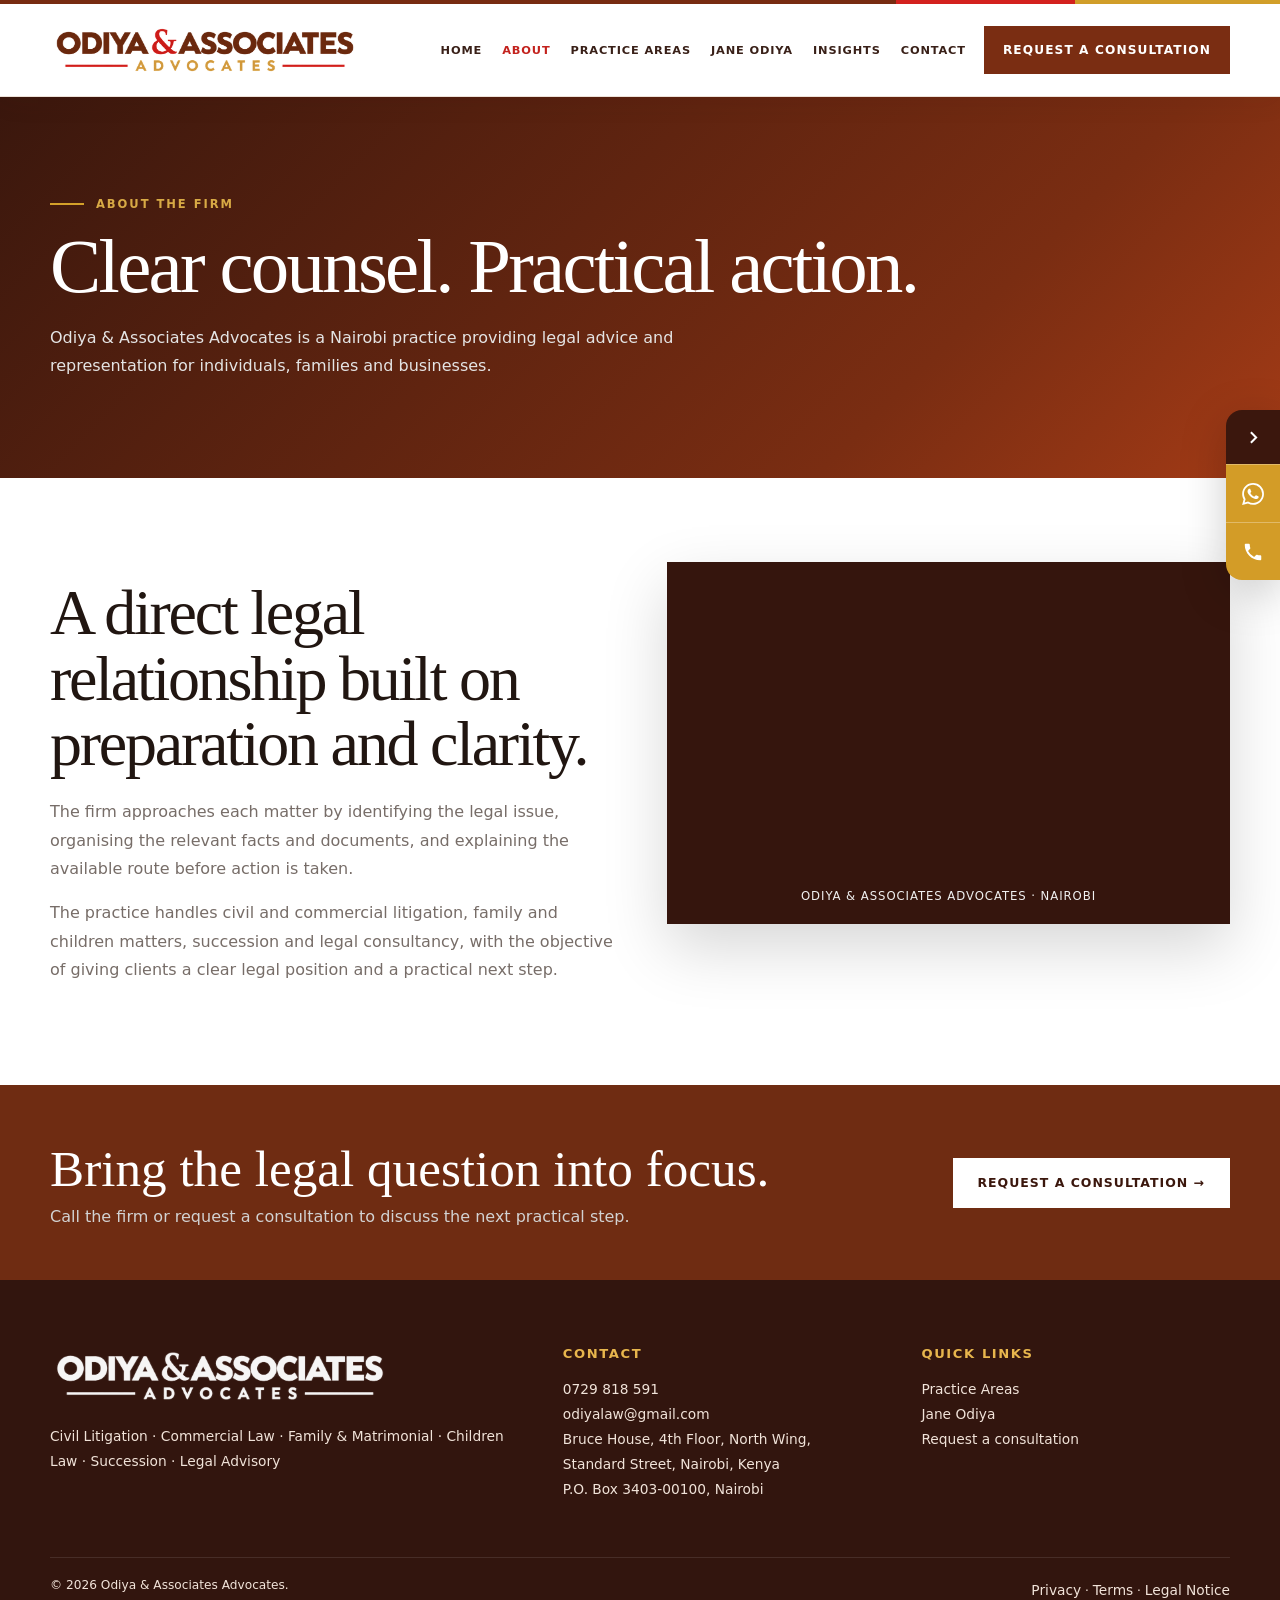
==== about/index.html @ 8e87c20f "Use complete Jane Odiya photo collection across website" ====
<!DOCTYPE html>

<html lang="en-KE"><head><meta charset="utf-8"/><meta content="width=device-width,initial-scale=1,viewport-fit=cover" name="viewport"/><title>About | Odiya &amp; Associates Advocates</title><meta content="Odiya &amp; Associates Advocates is a Nairobi law firm providing civil and commercial litigation, family and children law, succession, legal consultancy and related advisory services." name="description"/><link href="https://odiya-associates-advocates.vercel.app/about/" rel="canonical"/><meta content="#7a2d12" name="theme-color"/><meta content="website" property="og:type"/><meta content="About | Odiya &amp; Associates Advocates" property="og:title"/><meta content="Odiya &amp; Associates Advocates is a Nairobi law firm providing civil and commercial litigation, family and children law, succession, legal consultancy and related advisory services." property="og:description"/><meta content="https://odiya-associates-advocates.vercel.app/about/" property="og:url"/><meta content="https://odiya-associates-advocates.vercel.app/images/odiya-social-card.jpg" property="og:image"/><meta content="summary_large_image" name="twitter:card"/><link href="/site.webmanifest" rel="manifest"/><link href="/images/icon-192.png" rel="icon"/><link href="/assets/css/site.css?v=41" rel="stylesheet"/><script type="application/ld+json">{"@context":"https://schema.org","@type":"LegalService","name":"Odiya & Associates Advocates","address":{"@type":"PostalAddress","streetAddress":"Bruce House, 4th Floor, North Wing, Standard Street","addressLocality":"Nairobi","addressCountry":"KE","postalCode":"00100"},"telephone":"+254729818591","email":"odiyalaw@gmail.com","url":"https://odiya-associates-advocates.vercel.app","areaServed":"Kenya"}</script></head><body><div class="topline"></div><header class="site-header"><div class="container nav"><a aria-label="Odiya &amp; Associates Advocates home" class="brand" href="/"><img alt="Odiya &amp; Associates Advocates" class="brand-logo-wide" src="/images/logo-transparent.png"/></a><nav aria-label="Primary navigation" class="nav-links"><a class="" href="/">Home</a><a class="active" href="/about/">About</a><a class="" href="/practice-areas/">Practice Areas</a><a class="" href="/managing-partner/">Jane Odiya</a><a class="" href="/insights/">Insights</a><a class="" href="/contact/">Contact</a></nav><a class="nav-cta" href="https://wa.me/254729818591" rel="noopener" target="_blank">Request a consultation</a><button aria-expanded="false" aria-label="Open menu" class="menu-btn"><span></span></button></div><nav aria-label="Mobile navigation" class="mobile-nav"><a href="/">Home</a><a href="/about/">About</a><a href="/practice-areas/">Practice Areas</a><a href="/managing-partner/">Jane Odiya</a><a href="/insights/">Insights</a><a href="/contact/">Contact</a><a href="https://wa.me/254729818591" rel="noopener" target="_blank">Request a consultation</a></nav></header><main>
<section class="page-hero"><div class="container"><div class="eyebrow">About the firm</div><h1 class="page-title">Clear counsel. Practical action.</h1><p>Odiya &amp; Associates Advocates is a Nairobi practice providing legal advice and representation for individuals, families and businesses.</p></div></section>
<section class="page-main"><div class="container two-col"><div><h2 class="section-title">A direct legal relationship built on preparation and clarity.</h2><p class="section-copy">The firm approaches each matter by identifying the legal issue, organising the relevant facts and documents, and explaining the available route before action is taken.</p><p class="section-copy">The practice handles civil and commercial litigation, family and children matters, succession and legal consultancy, with the objective of giving clients a clear legal position and a practical next step.</p></div><div class="logo-animation"><video autoplay="" loop="" muted="" playsinline="" preload="metadata" src="/assets/media/odiya-logo-intro.mp4"></video><small>ODIYA &amp; ASSOCIATES ADVOCATES · NAIROBI</small></div></div></section>
</main><aside aria-label="Quick contact" class="contact-rail"><button aria-label="Expand or collapse quick contact" class="rail-toggle"><svg aria-hidden="true" viewbox="0 0 24 24"><path d="M9 18l6-6-6-6"></path></svg></button><div class="rail-actions"><a aria-label="WhatsApp Odiya &amp; Associates Advocates" href="https://wa.me/254729818591" rel="noopener" target="_blank"><svg aria-hidden="true" viewbox="0 0 24 24"><path d="M20.52 3.48A11.82 11.82 0 0 0 12.09 0C5.53 0 .2 5.32.2 11.87c0 2.09.55 4.13 1.6 5.93L.1 24l6.36-1.67a11.9 11.9 0 0 0 5.62 1.43h.01c6.55 0 11.88-5.33 11.88-11.88 0-3.17-1.23-6.15-3.45-8.4Zm-8.43 18.27h-.01a9.86 9.86 0 0 1-5.03-1.38l-.36-.21-3.77.99 1.01-3.67-.24-.38a9.83 9.83 0 0 1-1.51-5.23c0-5.46 4.45-9.9 9.92-9.9a9.84 9.84 0 0 1 7.01 2.91 9.83 9.83 0 0 1 2.9 7.01c0 5.46-4.45 9.86-9.92 9.86Zm5.44-7.41c-.3-.15-1.76-.87-2.03-.97-.27-.1-.47-.15-.67.15-.2.3-.77.97-.94 1.17-.17.2-.35.22-.65.07-.3-.15-1.26-.46-2.4-1.48-.89-.79-1.49-1.77-1.66-2.07-.17-.3-.02-.46.13-.61.13-.13.3-.35.45-.52.15-.17.2-.3.3-.5.1-.2.05-.37-.02-.52-.08-.15-.67-1.61-.92-2.21-.24-.58-.49-.5-.67-.51h-.57c-.2 0-.52.07-.79.37-.27.3-1.04 1.02-1.04 2.48s1.07 2.88 1.22 3.08c.15.2 2.1 3.21 5.09 4.5.71.31 1.27.49 1.7.63.72.23 1.37.2 1.88.12.57-.08 1.76-.72 2.01-1.42.25-.7.25-1.3.17-1.42-.07-.13-.27-.2-.57-.35Z"></path></svg></a><a aria-label="Call Odiya &amp; Associates Advocates" href="tel:+254729818591"><svg aria-hidden="true" viewbox="0 0 24 24"><path d="M6.62 10.79a15.5 15.5 0 0 0 6.59 6.59l2.2-2.2a1 1 0 0 1 1.02-.24c1.12.37 2.33.57 3.57.57a1 1 0 0 1 1 1V20a1 1 0 0 1-1 1C10.61 21 3 13.39 3 4a1 1 0 0 1 1-1h3.5a1 1 0 0 1 1 1c0 1.25.2 2.45.57 3.57a1 1 0 0 1-.25 1.02l-2.2 2.2Z"></path></svg></a></div></aside><section class="cta-strip"><div class="container"><div><h2>Bring the legal question into focus.</h2><p>Call the firm or request a consultation to discuss the next practical step.</p></div><a class="btn btn-light" href="https://wa.me/254729818591" rel="noopener" target="_blank">Request a consultation →</a></div></section><footer class="footer"><div class="container"><div class="footer-grid">
<div><div class="footer-brand"><img alt="Odiya &amp; Associates Advocates" src="/images/logo-transparent.png"/></div><p>Civil Litigation · Commercial Law · Family &amp; Matrimonial · Children Law · Succession · Legal Advisory</p></div>
<div><h4>Contact</h4><p><a href="tel:+254729818591">0729 818 591</a><br/><a href="mailto:odiyalaw@gmail.com">odiyalaw@gmail.com</a><br/>Bruce House, 4th Floor, North Wing, Standard Street, Nairobi, Kenya<br/>P.O. Box 3403-00100, Nairobi</p></div>
<div><h4>Quick links</h4><p><a href="/practice-areas/">Practice Areas</a><br/><a href="/managing-partner/">Jane Odiya</a><br/><a href="https://wa.me/254729818591" rel="noopener" target="_blank">Request a consultation</a></p></div>
</div><div class="footer-bottom"><span>© 2026 Odiya &amp; Associates Advocates.</span><span><a href="/privacy/">Privacy</a> · <a href="/terms/">Terms</a> · <a href="/legal-notice/">Legal Notice</a></span></div></div></footer><script defer="" src="/assets/js/site.js?v=41"></script></body></html>
---- assets/css/site.css ----
:root{--navy:#121212;--navy2:#070707;--blue:#8f0000;--gold:#cf0000;--gold2:#ff3d3d;--ivory:#f7f4ed;--paper:#fff;--ink:#141414;--muted:#686868;--line:#e1e1e1;--max:1180px;--shadow:0 24px 60px rgba(0,0,0,.16)}
*{box-sizing:border-box}html{scroll-behavior:smooth}body{margin:0;background:var(--paper);color:var(--ink);font-family:Inter,ui-sans-serif,system-ui,-apple-system,BlinkMacSystemFont,"Segoe UI",sans-serif;overflow-x:hidden}a{color:inherit;text-decoration:none}img,video{max-width:100%;display:block}.container{width:min(calc(100% - 48px),var(--max));margin:auto}.topline{height:4px;background:linear-gradient(90deg,var(--navy) 0 72%,var(--gold) 72%)}
.site-header{position:sticky;top:0;z-index:100;background:rgba(7,7,7,.96);backdrop-filter:blur(12px);border-bottom:1px solid rgba(255,255,255,.08)}.nav{height:92px;display:flex;align-items:center;gap:30px}.brand{display:flex;align-items:center;gap:11px;margin-right:auto;color:white;min-width:230px}.brand-mark{width:58px;height:58px;object-fit:contain}.brand-name{display:flex;flex-direction:column;line-height:1.02}.brand-name b{font-family:Georgia,serif;font-size:1.06rem;font-weight:500;letter-spacing:.01em}.brand-name small{font-size:.62rem;text-transform:uppercase;letter-spacing:.16em;color:var(--gold2);margin-top:5px}.nav-links{display:flex;align-items:center;gap:24px}.nav-links a{color:#f4f4f4;font-size:.76rem;text-transform:uppercase;letter-spacing:.12em;font-weight:700}.nav-links a:hover,.nav-links a.active{color:var(--gold2)}.nav-cta{background:var(--gold);color:#fff;padding:15px 18px;font-weight:800;font-size:.76rem;text-transform:uppercase;letter-spacing:.09em}.menu-btn{display:none;width:48px;height:48px;border:1px solid rgba(255,255,255,.25);background:transparent;align-items:center;justify-content:center}.menu-btn:before,.menu-btn:after,.menu-btn span{content:"";display:block;width:22px;height:2px;background:white;position:absolute}.menu-btn:before{transform:translateY(-7px)}.menu-btn:after{transform:translateY(7px)}.mobile-nav{display:none}
.hero{position:relative;min-height:calc(100svh - 96px);display:flex;align-items:center;color:white;background:linear-gradient(90deg,rgba(0,0,0,.88),rgba(0,0,0,.53) 53%,rgba(0,0,0,.2)),url('https://images.pexels.com/photos/1181735/pexels-photo-1181735.jpeg?auto=compress&cs=tinysrgb&w=2200') center/cover no-repeat}.hero:after{content:"";position:absolute;inset:auto 0 0;height:100px;background:linear-gradient(transparent,rgba(0,0,0,.5));pointer-events:none}.hero .container{position:relative;z-index:2}.hero-content{max-width:760px;padding:94px 0 108px}.eyebrow{display:flex;align-items:center;gap:12px;color:var(--gold2);font-size:.72rem;text-transform:uppercase;letter-spacing:.17em;font-weight:800}.eyebrow:before{content:"";width:34px;height:2px;background:var(--gold)}.display,.section-title,.page-title{font-family:Georgia,"Times New Roman",serif;font-weight:500;letter-spacing:-.035em}.display{font-size:clamp(3.55rem,6.4vw,7rem);line-height:.94;margin:24px 0}.display span{color:var(--gold2)}.lead{font-size:1.08rem;line-height:1.75;color:#eeeeee;max-width:620px}.hero-actions{display:flex;gap:12px;flex-wrap:wrap;margin-top:30px}.btn{min-height:50px;padding:0 24px;display:inline-flex;align-items:center;justify-content:center;font-weight:800;font-size:.78rem;text-transform:uppercase;letter-spacing:.08em;border:1px solid transparent}.btn-gold{background:var(--gold);color:#fff}.btn-ghost{border-color:rgba(255,255,255,.55);color:white;background:rgba(255,255,255,.05)}.btn-navy{background:var(--navy2);color:white}.btn-light{background:white;color:var(--navy2)}.hero-meta{display:flex;gap:30px;flex-wrap:wrap;margin-top:34px;color:#e7e7e7;font-size:.79rem}.hero-meta span{display:flex;align-items:center;gap:8px}.hero-meta i{width:6px;height:6px;border-radius:50%;background:var(--gold)}
.section{padding:96px 0}.section-title{font-size:clamp(2.5rem,5vw,4.6rem);line-height:1.02;margin:18px 0 22px}.section-copy{color:var(--muted);line-height:1.78;max-width:700px}.intro-grid{display:grid;grid-template-columns:1.05fr .95fr;gap:80px;align-items:center}.values{display:grid;grid-template-columns:repeat(3,1fr);gap:14px;margin-top:34px}.value{padding:18px;border-top:2px solid var(--gold);background:#fff}.value b{display:block;color:var(--navy);margin-bottom:7px}.value span{font-size:.82rem;line-height:1.55;color:var(--muted)}.logo-animation{background:var(--navy);padding:18px;box-shadow:var(--shadow);position:relative;overflow:hidden}.logo-animation img,.logo-animation video{width:100%;aspect-ratio:16/9;object-fit:cover}.logo-animation small{display:block;color:#f0f0f0;font-size:.73rem;letter-spacing:.08em;text-align:center;padding:12px 6px 3px}
.practice-section{background:#f2f2f2}.practice-grid{display:grid;grid-template-columns:repeat(3,1fr);gap:14px;margin-top:40px}.practice-card{position:relative;min-height:360px;overflow:hidden;background:#123;color:white}.practice-card:before{content:"";position:absolute;inset:0;background:linear-gradient(180deg,rgba(0,0,0,.05),rgba(0,0,0,.9));z-index:1}.practice-card:after{content:"";position:absolute;inset:0;background:var(--image) center/cover no-repeat;transition:transform .55s ease;z-index:0}.practice-card:hover:after{transform:scale(1.04)}.practice-content{position:absolute;left:24px;right:24px;bottom:24px;z-index:2}.practice-number{font-size:.7rem;letter-spacing:.14em;color:var(--gold2)}.practice-card h3{font-family:Georgia,serif;font-size:1.85rem;margin:.55rem 0 .5rem;font-weight:500}.practice-card p{font-size:.84rem;color:#e7e7e7;line-height:1.55;margin:0 0 12px}.practice-link{font-size:.7rem;font-weight:800;text-transform:uppercase;letter-spacing:.1em;color:var(--gold2)}
.partner-section{background:var(--navy2);color:white}.partner-grid{display:grid;grid-template-columns:.92fr 1.08fr;gap:76px;align-items:center}.partner-visual{min-height:620px;background:url('/assets/media/jane-odiya.png') center 18%/cover no-repeat;position:relative;box-shadow:var(--shadow)}.partner-badge{position:absolute;left:22px;right:22px;bottom:22px;background:rgba(7,7,7,.92);padding:18px 20px;border-left:3px solid var(--gold)}.partner-badge strong{display:block;font-family:Georgia,serif;font-size:1.45rem;font-weight:500}.partner-badge span{font-size:.76rem;color:#d5d5d5}.partner-section .section-copy{color:#d0d0d0}.partner-points{display:grid;grid-template-columns:1fr 1fr;gap:14px;margin-top:28px}.partner-point{padding:18px;border:1px solid rgba(255,255,255,.15)}.partner-point b{display:block;color:var(--gold2);margin-bottom:7px}.partner-point span{color:#d4d4d4;font-size:.83rem;line-height:1.5}
.image-band{display:grid;grid-template-columns:1.1fr .9fr;min-height:520px;background:var(--navy)}.image-band .photo{background:url('https://images.pexels.com/photos/5324916/pexels-photo-5324916.jpeg?auto=compress&cs=tinysrgb&w=1800') center/cover no-repeat}.image-band .copy{display:flex;flex-direction:column;justify-content:center;padding:70px clamp(30px,6vw,90px);color:white}.image-band .copy p{color:#d7d7d7;line-height:1.75}.booking-band{background:var(--gold);padding:54px 0}.booking-band .container{display:grid;grid-template-columns:1fr auto;gap:30px;align-items:center}.booking-band h2{font-family:Georgia,serif;font-size:clamp(2rem,4vw,3.4rem);margin:0;color:#fff;font-weight:500}.booking-band p{margin:.5rem 0 0;color:#fff}
.insight-grid{display:grid;grid-template-columns:repeat(3,1fr);gap:18px;margin-top:36px}.insight-card{border:1px solid var(--line);padding:28px;background:white}.insight-card .tag{color:var(--gold);font-weight:800;font-size:.7rem;text-transform:uppercase;letter-spacing:.12em}.insight-card h3{font-family:Georgia,serif;font-size:1.55rem;line-height:1.15;margin:.8rem 0;font-weight:500}.insight-card p{color:var(--muted);line-height:1.65;font-size:.9rem}.insight-card a{color:var(--gold);font-weight:800;font-size:.75rem;text-transform:uppercase;letter-spacing:.08em}
.page-hero{background:linear-gradient(135deg,var(--navy2),#6f0000);color:white;padding:100px 0 82px}.page-title{font-size:clamp(3rem,6vw,5.8rem);line-height:.98;margin:18px 0 20px}.page-hero p{max-width:720px;color:#e4e4e4;line-height:1.75}.page-main{padding:84px 0}.two-col{display:grid;grid-template-columns:1fr 1fr;gap:54px;align-items:start}.info-card{border:1px solid var(--line);padding:28px;background:white}.info-card h3{font-family:Georgia,serif;font-size:1.7rem;margin:0 0 12px;font-weight:500}.info-card p,.info-card li{color:var(--muted);line-height:1.75}.contact-grid{display:grid;grid-template-columns:.82fr 1.18fr;gap:54px}.contact-list{display:grid;gap:14px}.contact-item{padding:20px;border:1px solid var(--line);background:white}.contact-item small{display:block;color:var(--gold);font-weight:800;text-transform:uppercase;letter-spacing:.1em;margin-bottom:6px}.contact-item a,.contact-item span{color:var(--navy);font-weight:700}.contact-form{display:grid;grid-template-columns:1fr 1fr;gap:14px}.contact-form .full{grid-column:1/-1}.contact-form input,.contact-form textarea,.contact-form select{width:100%;border:1px solid var(--line);padding:15px 16px;background:white;color:var(--ink);font:inherit}.contact-form textarea{min-height:160px;resize:vertical}.small-note{font-size:.82rem;color:var(--muted);line-height:1.6}.map-wrap{background:#f2f2f2;padding:0 0 90px}.map-head{padding:76px 0 28px}.map-shell{width:min(1400px,calc(100% - 28px));margin:auto;overflow:hidden;box-shadow:var(--shadow);background:white}.map-shell iframe{display:block;width:100%;height:560px;border:0}.map-footer{display:flex;justify-content:space-between;gap:24px;align-items:center;padding:22px 28px}.map-footer strong{display:block;color:var(--navy);font-size:1rem}.map-footer span{color:var(--muted);font-size:.86rem}
.contact-rail{position:fixed;right:0;top:52%;transform:translateY(-50%);z-index:1000;display:flex;flex-direction:column;align-items:flex-end;transition:transform .28s ease;filter:drop-shadow(0 12px 22px rgba(0,0,0,.2))}.contact-rail.collapsed{transform:translate(9px,-50%)}.rail-toggle{width:54px;height:54px;border:0;border-radius:16px 0 0 0;background:var(--navy2);color:white;display:grid;place-items:center;cursor:pointer}.rail-toggle svg{width:21px;height:21px;stroke:#fff;fill:none;stroke-width:2.3;transition:transform .28s ease}.contact-rail.collapsed .rail-toggle svg{transform:rotate(180deg)}.rail-actions{overflow:hidden;border-radius:0 0 0 16px;background:var(--gold);display:flex;flex-direction:column}.rail-actions a{width:54px;height:58px;display:grid;place-items:center;color:white;border-top:1px solid rgba(255,255,255,.3)}.rail-actions a:hover{background:#a90000}.rail-actions svg{width:23px;height:23px;stroke:#fff;fill:none;stroke-width:2;stroke-linecap:round;stroke-linejoin:round}
.cta-strip{background:var(--navy);padding:54px 0;color:white}.cta-strip .container{display:flex;align-items:center;justify-content:space-between;gap:24px}.cta-strip h2{font-family:Georgia,serif;font-size:clamp(2rem,4vw,3.3rem);margin:0;font-weight:500}.cta-strip p{margin:.6rem 0 0;color:#d2d2d2}.footer{background:#050505;color:#dedede;padding:66px 0 30px}.footer-grid{display:grid;grid-template-columns:1.2fr .8fr .8fr;gap:50px}.footer-brand{width:260px;margin-bottom:18px}.footer-brand img{width:100%;height:auto}.footer h4{color:white;font-size:.82rem;text-transform:uppercase;letter-spacing:.12em;margin:0 0 16px}.footer p,.footer a{font-size:.86rem;line-height:1.8;color:#bdbdbd}.footer a:hover{color:var(--gold2)}.footer-bottom{border-top:1px solid rgba(255,255,255,.1);margin-top:42px;padding-top:20px;display:flex;justify-content:space-between;gap:20px;font-size:.76rem;color:#939393}
.photo-pair{display:grid;grid-template-columns:1fr 1fr;gap:14px}.photo-pair img{width:100%;height:460px;object-fit:cover}.profile-gallery{display:grid;grid-template-columns:repeat(3,1fr);gap:14px;margin-top:40px}.profile-gallery img{width:100%;height:430px;object-fit:cover}.profile-gallery img:last-child{object-position:center top}
@media(max-width:1020px){.nav-links,.nav-cta{display:none}.menu-btn{display:flex;position:relative}.nav{height:82px}.brand{min-width:220px}.brand-mark{width:54px;height:54px}.brand-name b{font-size:1rem}.mobile-nav.open{display:flex;position:fixed;top:86px;left:0;right:0;background:var(--navy2);z-index:99;flex-direction:column;padding:14px 24px 24px;border-bottom:1px solid rgba(255,255,255,.1);box-shadow:0 18px 40px rgba(0,0,0,.24)}.mobile-nav a{padding:14px 4px;border-bottom:1px solid rgba(255,255,255,.1);font-weight:700;color:white}.intro-grid,.partner-grid,.image-band,.two-col,.contact-grid{grid-template-columns:1fr}.image-band .photo{min-height:420px}.practice-grid{grid-template-columns:1fr 1fr}.insight-grid{grid-template-columns:1fr 1fr}.footer-grid{grid-template-columns:1fr 1fr}.footer-grid>div:first-child{grid-column:1/-1}.booking-band .container{grid-template-columns:1fr}.profile-gallery{grid-template-columns:1fr 1fr}.photo-pair img{height:400px}}
@media(max-width:720px){.container{width:calc(100% - 30px);max-width:100%}.section{padding:66px 0}.nav{height:76px;gap:12px}.brand{min-width:0;flex:1;gap:8px}.brand-mark{width:48px;height:48px;flex:0 0 auto}.brand-name b{font-size:.88rem}.brand-name small{font-size:.53rem;letter-spacing:.11em}.menu-btn{width:44px;height:44px;flex:0 0 auto}.mobile-nav.open{top:80px}.hero{min-height:calc(100svh - 80px);background-position:55% center}.hero-content{padding:58px 0 70px}.display{font-size:clamp(2.75rem,12.7vw,4rem);max-width:95%}.lead{font-size:.97rem;line-height:1.6;max-width:94%}.hero-actions{gap:9px}.btn{min-height:48px;padding:0 18px;font-size:.76rem}.hero-meta{gap:12px;margin-top:24px;font-size:.73rem}.values{grid-template-columns:1fr}.logo-animation{padding:9px}.practice-grid{grid-template-columns:1fr}.practice-card{min-height:320px}.partner-visual{min-height:520px;background-position:center 14%}.partner-points{grid-template-columns:1fr}.image-band .photo{min-height:330px}.image-band .copy{padding:50px 22px}.insight-grid{grid-template-columns:1fr}.booking-band{padding:44px 0}.map-shell{width:calc(100% - 18px)}.map-shell iframe{height:420px}.map-footer{align-items:flex-start;flex-direction:column;padding:20px}.map-footer .btn{width:100%}.contact-form{grid-template-columns:1fr}.contact-form .full{grid-column:auto}.cta-strip .container{align-items:flex-start;flex-direction:column}.footer-grid{grid-template-columns:1fr;gap:30px}.footer-grid>div:first-child{grid-column:auto}.footer-bottom{flex-direction:column}.contact-rail{top:56%;max-height:42vh}.rail-toggle{width:46px;height:46px}.rail-actions a{width:46px;height:50px}.rail-actions svg{width:20px;height:20px}.contact-rail.collapsed{transform:translate(7px,-50%)}.section-title{font-size:clamp(2.1rem,10vw,3rem)}.page-hero{padding:70px 0 56px}.page-main{padding:60px 0}.profile-gallery,.photo-pair{grid-template-columns:1fr}.profile-gallery img,.photo-pair img{height:auto}}
@media(max-width:390px){.container{width:calc(100% - 24px)}.brand-mark{width:43px;height:43px}.brand-name b{font-size:.82rem}.brand-name small{font-size:.49rem}.display{font-size:2.75rem}.hero-content{padding-top:48px}.partner-visual{min-height:460px}.rail-toggle{width:43px;height:43px}.rail-actions a{width:43px;height:47px}.map-shell iframe{height:370px}.footer-brand{width:225px}}
@media(prefers-reduced-motion:reduce){*{scroll-behavior:auto!important;animation:none!important;transition:none!important}}

/* Guto visibility + mobile hardening */
.partner-badge strong{color:#fff!important;text-shadow:0 1px 2px rgba(0,0,0,.35)}
.partner-badge span{color:#f0f0f0}
.partner-badge{max-width:calc(100% - 44px)}

html,body{max-width:100%;overflow-x:hidden}
body{min-width:0}
.container,.nav,.brand,.brand-name,.hero-content,.partner-grid>* ,.two-col>* ,.contact-grid>*{min-width:0}
img,video,iframe{max-width:100%}
.section-copy,.lead,.page-hero p,.info-card p,.contact-item span,.contact-item a,.footer p,.footer a{overflow-wrap:anywhere}

@media(max-width:1020px){
  .partner-grid{gap:42px}
  .partner-visual{width:100%;min-height:0;aspect-ratio:4/5;background-position:center 12%}
  .mobile-nav.open{max-height:calc(100svh - 86px);overflow-y:auto;-webkit-overflow-scrolling:touch}
}

@media(max-width:720px){
  .container{width:min(calc(100% - 30px),var(--max))}
  .topline{height:3px}
  .site-header{backdrop-filter:blur(10px)}
  .nav{height:74px;padding:0;gap:10px}
  .brand{gap:7px;max-width:calc(100% - 54px)}
  .brand-mark{width:44px;height:44px}
  .brand-name{max-width:calc(100% - 52px);line-height:1.05}
  .brand-name b{font-size:.84rem;white-space:normal;line-height:1.05}
  .brand-name small{font-size:.48rem;letter-spacing:.085em;white-space:normal;line-height:1.25;margin-top:4px}
  .menu-btn{width:44px;height:44px}
  .mobile-nav.open{top:77px;max-height:calc(100svh - 77px);padding:10px 15px calc(18px + env(safe-area-inset-bottom))}
  .mobile-nav a{padding:13px 4px;font-size:.9rem}

  .hero{min-height:calc(100svh - 77px);background-position:58% center}
  .hero-content{padding:50px 0 62px;max-width:100%}
  .eyebrow{font-size:.65rem;letter-spacing:.13em;gap:9px}
  .eyebrow:before{width:25px}
  .display{font-size:clamp(2.55rem,12vw,3.75rem);line-height:.95;margin:18px 0;letter-spacing:-.04em}
  .lead{font-size:.96rem;line-height:1.62;max-width:100%}
  .hero-actions{display:grid;grid-template-columns:1fr;gap:9px;width:100%;margin-top:24px}
  .hero-actions .btn{width:100%}
  .hero-meta{display:grid;grid-template-columns:1fr;gap:9px;margin-top:22px}

  .section{padding:62px 0}
  .section-title{font-size:clamp(2.05rem,10vw,3rem);line-height:1.04;margin:15px 0 18px}
  .intro-grid,.partner-grid,.image-band,.two-col,.contact-grid{gap:34px}
  .values{gap:10px;margin-top:26px}
  .value{padding:16px}
  .logo-animation{padding:8px}
  .logo-animation small{font-size:.64rem;letter-spacing:.06em}

  .practice-grid{gap:12px;margin-top:30px}
  .practice-card{min-height:305px}
  .practice-content{left:19px;right:19px;bottom:19px}
  .practice-card h3{font-size:1.62rem}

  .partner-visual{aspect-ratio:4/5;min-height:0;background-position:center 10%;box-shadow:0 16px 36px rgba(0,0,0,.16)}
  .partner-badge{left:12px;right:12px;bottom:12px;max-width:none;padding:14px 16px;background:rgba(7,7,7,.94);border-left-width:3px}
  .partner-badge strong{font-size:1.25rem;line-height:1.15;color:#fff!important}
  .partner-badge span{display:block;margin-top:4px;font-size:.72rem;line-height:1.35;color:#f0f0f0}
  .partner-points{gap:10px;margin-top:22px}
  .partner-point{padding:16px}

  .image-band .photo{min-height:300px}
  .image-band .copy{padding:44px 20px}
  .booking-band{padding:38px 0}
  .booking-band .container{gap:20px}
  .booking-band .btn{width:100%}

  .insight-grid{gap:12px;margin-top:28px}
  .insight-card{padding:22px}
  .insight-card h3{font-size:1.42rem}

  .page-hero{padding:58px 0 48px}
  .page-title{font-size:clamp(2.6rem,12vw,4rem);line-height:.98;margin:15px 0 16px}
  .page-main{padding:56px 0}
  .info-card{padding:22px}
  .info-card h3{font-size:1.5rem}

  .contact-list{gap:10px}
  .contact-item{padding:17px}
  .contact-form{gap:11px}
  .contact-form input,.contact-form textarea,.contact-form select{font-size:16px;padding:14px}
  .contact-form textarea{min-height:140px}

  .map-wrap{padding-bottom:60px}
  .map-head{padding:55px 0 22px}
  .map-shell{width:calc(100% - 16px);border-radius:0}
  .map-shell iframe{height:360px}
  .map-footer{gap:16px;padding:18px}

  .cta-strip{padding:40px 0}
  .cta-strip .container{gap:20px}
  .cta-strip h2{font-size:clamp(2rem,9vw,2.7rem)}
  .cta-strip .btn{width:100%}

  .footer{padding:52px 0 24px}
  .footer-grid{gap:25px}
  .footer-brand{width:min(230px,82vw)}
  .footer-bottom{margin-top:30px;gap:8px}

  .contact-rail{top:58%;max-height:none}
  .rail-toggle{width:43px;height:43px;border-radius:14px 0 0 0}
  .rail-actions a{width:43px;height:47px}
  .rail-actions svg{width:19px;height:19px}
  .contact-rail.collapsed{transform:translate(6px,-50%)}

  .profile-gallery,.photo-pair{gap:10px}
  .profile-gallery img,.photo-pair img{height:auto;max-height:none}
}

@media(max-width:480px){
  .container{width:calc(100% - 24px)}
  .brand-mark{width:42px;height:42px}
  .brand-name b{font-size:.78rem}
  .brand-name small{font-size:.45rem;letter-spacing:.07em}
  .display{font-size:clamp(2.35rem,11.7vw,3.25rem)}
  .page-title{font-size:clamp(2.35rem,11.5vw,3.35rem)}
  .hero{background-position:62% center}
  .btn{width:100%;min-height:48px;padding:0 16px}
  .partner-badge{left:10px;right:10px;bottom:10px;padding:13px 14px}
  .partner-badge strong{font-size:1.18rem}
  .partner-badge span{font-size:.68rem}
  .map-shell iframe{height:330px}
}

@media(max-width:360px){
  .brand-name b{font-size:.72rem}
  .brand-name small{font-size:.42rem}
  .brand-mark{width:39px;height:39px}
  .menu-btn{width:41px;height:41px}
  .display{font-size:2.25rem}
  .hero-content{padding-top:42px}
  .partner-badge strong{font-size:1.08rem}
  .partner-badge span{font-size:.64rem}
  .contact-rail{top:60%}
}

/* Odiya & Associates Advocates — Cecilia template adaptation */
:root{
  --navy:#6f2c12;
  --navy2:#3b170d;
  --blue:#9b3a16;
  --gold:#d4a12a;
  --gold2:#e3b94f;
  --ivory:#fbf7f0;
  --paper:#ffffff;
  --ink:#211611;
  --muted:#776d68;
  --line:#eadfd7;
}
.topline{background:linear-gradient(90deg,#792c12 0 70%,#d7221f 70% 84%,#d4a12a 84%)}
.site-header{background:rgba(255,255,255,.985);border-bottom:1px solid #eee2d9;box-shadow:0 6px 24px rgba(66,25,12,.07)}
.nav{gap:18px}
.brand{min-width:250px;max-width:310px;display:flex;align-items:center;overflow:visible}
.brand-logo-wide{display:block;width:100%;height:auto;max-height:62px;object-fit:contain;object-position:left center}
.brand-mark,.brand-name{display:none!important}
.nav-links{gap:20px;white-space:nowrap;align-items:center}
.nav-links a{font-size:.71rem;letter-spacing:.075em;color:#392018;white-space:nowrap;padding:10px 0}
.nav-links a:hover,.nav-links a.active{color:#c3221d}
.nav-cta{display:inline-flex;align-items:center;justify-content:center;text-align:center;white-space:nowrap;min-height:48px;padding:0 18px;background:#7a2d12;color:#fff;border:1px solid #7a2d12}
.nav-cta:hover{background:#a43b16;border-color:#a43b16}
.menu-btn{border-color:#ddcec4}
.menu-btn span,.menu-btn:before,.menu-btn:after{background:#7a2d12}
.hero{
  background-image:
    linear-gradient(90deg,rgba(38,15,8,.66) 0%,rgba(38,15,8,.49) 40%,rgba(38,15,8,.20) 72%,rgba(38,15,8,.12) 100%),
    url('https://images.pexels.com/photos/30688596/pexels-photo-30688596.jpeg?auto=compress&cs=tinysrgb&w=2200');
  background-position:center 45%;
  background-size:cover;
  background-repeat:no-repeat;
}
.hero:after{background:linear-gradient(transparent,rgba(40,16,8,.22))}
.hero-content{max-width:730px}
.eyebrow{color:#d8aa45}
.display span{color:#efbd49}
.btn-gold{background:#d39c27;color:#20130c;display:inline-flex;align-items:center;justify-content:center;text-align:center}
.btn-gold:hover{background:#e2b94d}
.btn-navy{background:#6f2c12;color:white}
.page-hero{background:linear-gradient(135deg,#3a170d,#7a2d12 72%,#a43b16)}
.logo-animation{background:#35150d}
.logo-animation video{background:#35150d}
.partner-visual{background-image:url('/assets/media/jane-odiya.png')!important;background-position:center 22%!important;background-size:cover!important;background-color:#efe4dc}
.odiya-band{background-image:linear-gradient(rgba(58,23,13,.08),rgba(58,23,13,.08)),url('/assets/media/jane-odiya.png')!important;background-position:center 32%!important;background-size:cover!important}
.booking-band{background:#d5a02b}
.booking-band h2,.booking-band p{color:#26150d}
.booking-band .btn-navy{background:#64270f;color:#fff}
.contact-item small,.insight-card .tag,.insight-card a,.practice-link,.practice-number{color:#a33b17}
.contact-rail{top:55%}
.rail-actions{background:#d39c27}
.rail-actions a{color:#fff}
.rail-actions a:hover{background:#b77913}
.rail-actions svg{fill:currentColor!important;stroke:none!important;width:22px;height:22px}
.footer{background:#32150e;color:#f7efe9}
.footer a,.footer p,.footer span{color:#f1e3d9}
.footer h4{color:#e8b64d}
.footer-brand{width:min(340px,100%)}
.footer-brand img{filter:brightness(0) invert(1);opacity:.96}
.profile-main-photo{min-height:650px;background:#f5eee9;overflow:hidden;box-shadow:var(--shadow)}
.profile-main-photo img{width:100%;height:100%;min-height:650px;object-fit:cover;object-position:center 18%}
.partner-profile-page{align-items:center}
.light-points .partner-point{border-color:var(--line)}
.light-points .partner-point span{color:var(--muted)}
.map-shell{overflow:hidden}

/* Collapse desktop navigation before any item wraps */
@media(max-width:1180px){
  .nav-links,.nav-cta{display:none!important}
  .menu-btn{display:flex!important;position:relative}
  .mobile-nav.open{display:flex;position:fixed;top:96px;left:0;right:0;background:#3b170d;z-index:99;flex-direction:column;padding:14px 24px 24px;border-bottom:1px solid rgba(255,255,255,.12);box-shadow:0 18px 40px rgba(0,0,0,.22)}
  .mobile-nav a{padding:14px 4px;border-bottom:1px solid rgba(255,255,255,.12);font-weight:700;color:white}
}
@media(max-width:1020px){
  .brand{min-width:0;max-width:280px}
  .mobile-nav.open{top:86px}
}
@media(max-width:720px){
  .site-header{background:#fff}
  .nav{height:78px;gap:10px}
  .brand{max-width:calc(100% - 58px);width:220px}
  .brand-logo-wide{width:100%;height:auto;max-height:54px;object-fit:contain;object-position:left center}
  .mobile-nav.open{top:82px;max-height:calc(100svh - 82px);overflow:auto;padding-bottom:calc(20px + env(safe-area-inset-bottom))}
  .hero{min-height:calc(100svh - 82px);background-position:57% center;background-image:linear-gradient(90deg,rgba(38,15,8,.58),rgba(38,15,8,.34)),url('https://images.pexels.com/photos/30688596/pexels-photo-30688596.jpeg?auto=compress&cs=tinysrgb&w=1200')}
  .hero-content{padding:50px 0 58px}
  .display{font-size:clamp(2.38rem,11vw,3.25rem);line-height:.98;max-width:100%}
  .lead{font-size:.94rem;line-height:1.58;max-width:100%}
  .hero-actions{display:grid;grid-template-columns:1fr;gap:10px;width:100%}
  .hero-actions .btn{width:100%;min-height:52px}
  .hero-meta{display:grid;grid-template-columns:1fr;gap:8px}
  .partner-visual{aspect-ratio:4/5;min-height:0;background-position:center 16%!important}
  .partner-badge{left:10px;right:10px;bottom:10px;max-width:none}
  .partner-badge strong{color:#fff!important}
  .odiya-band{background-position:center 22%!important}
  .profile-main-photo,.profile-main-photo img{min-height:0;height:auto}
  .profile-main-photo img{object-fit:contain}
  .contact-rail{top:63%}
  .rail-toggle{width:42px;height:42px}
  .rail-actions a{width:42px;height:46px}
  .contact-rail.collapsed{transform:translate(7px,-50%)}
  .map-shell{margin-top:18px}
  .map-footer{padding:20px;gap:18px}
}
@media(max-width:420px){
  .container{width:calc(100% - 24px)}
  .brand{width:190px}
  .display{font-size:2.3rem}
  .contact-rail{top:65%}
}
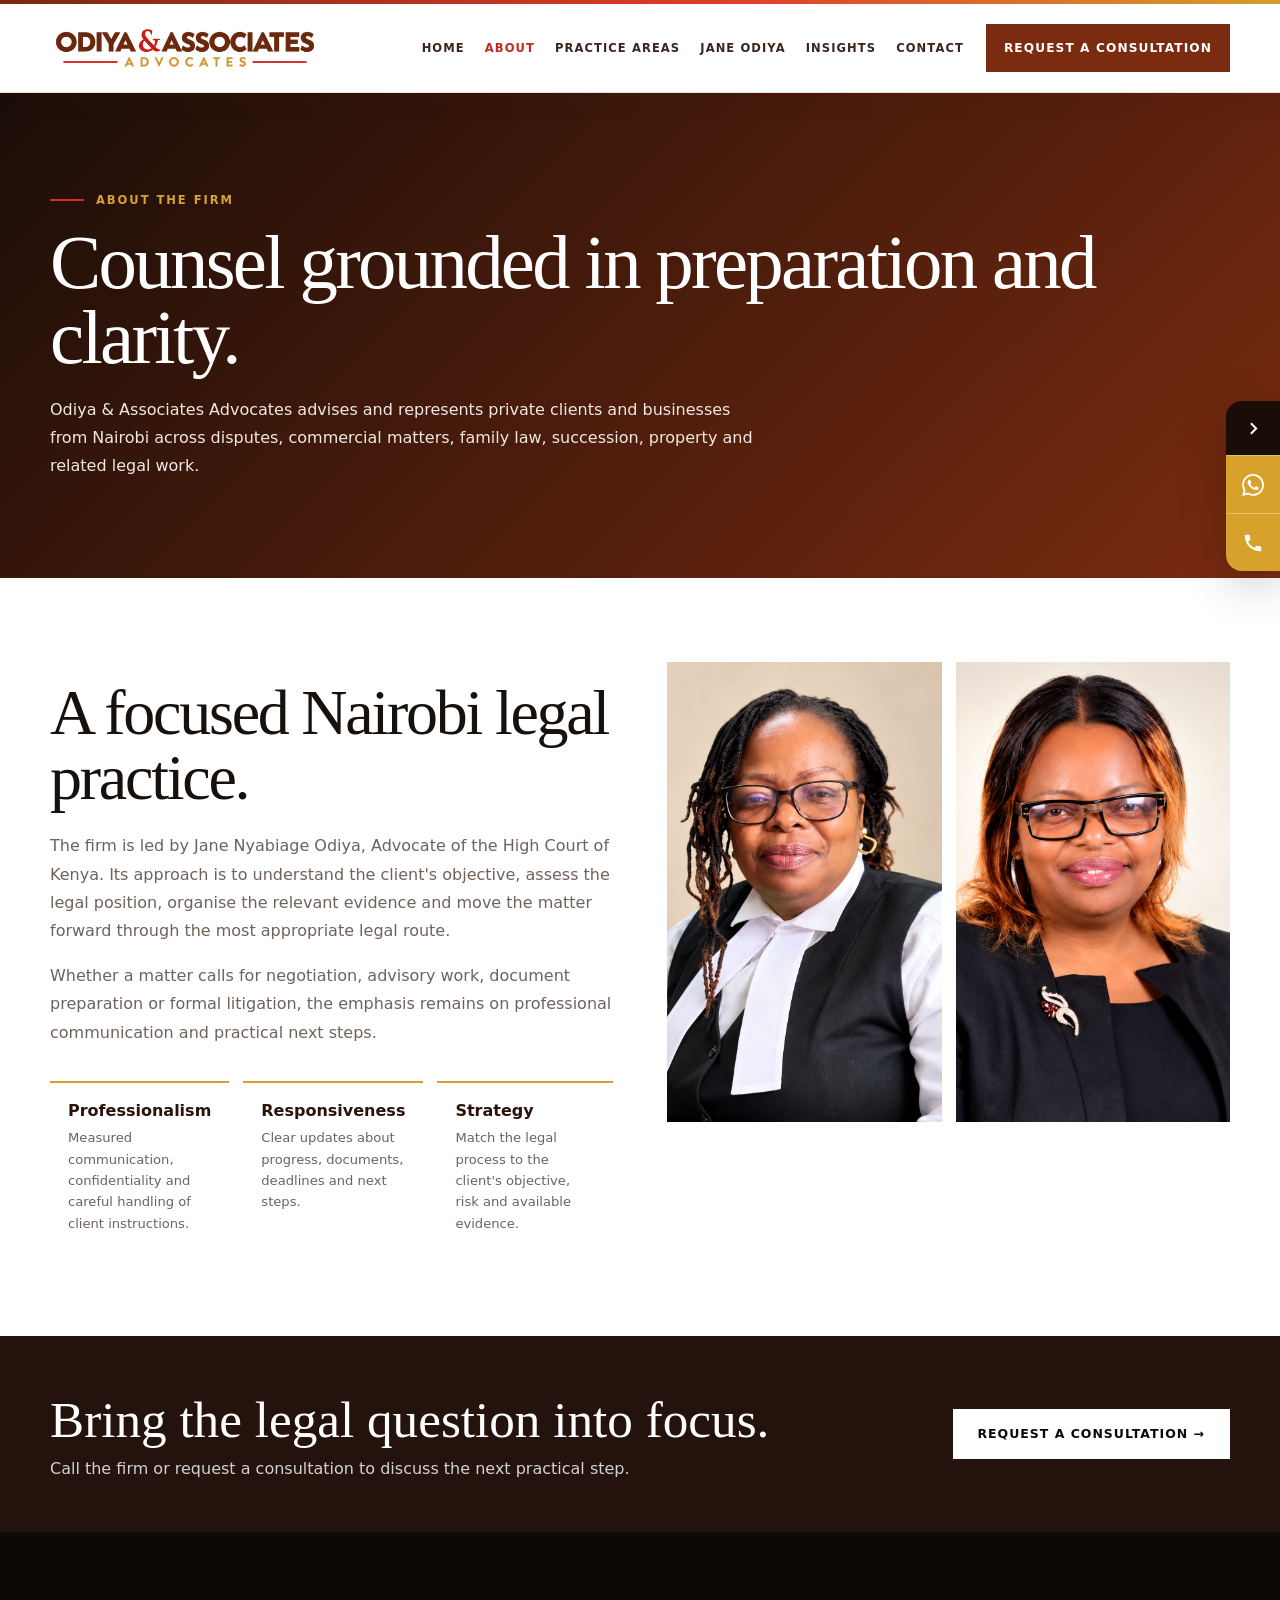
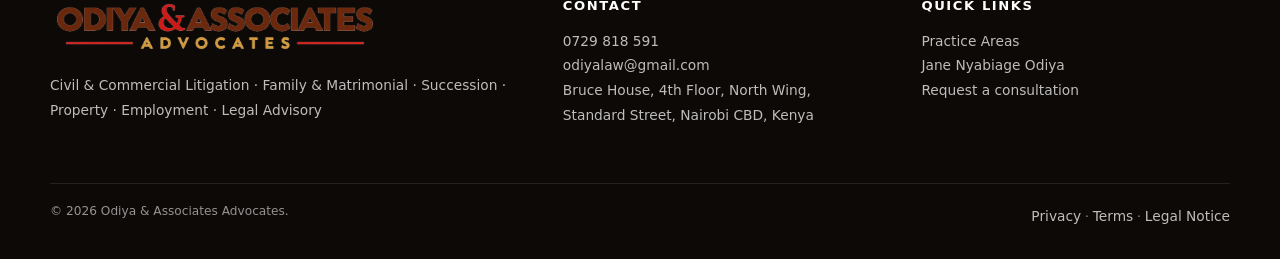
==== commit 92bffd64: "Use varied Jane Odiya portraits across website" ====
--- a/about/index.html
+++ b/about/index.html
@@ -1,10 +1 @@
-<!DOCTYPE html>
-
-<html lang="en-KE"><head><meta charset="utf-8"/><meta content="width=device-width,initial-scale=1,viewport-fit=cover" name="viewport"/><title>About | Odiya &amp; Associates Advocates</title><meta content="Odiya &amp; Associates Advocates is a Nairobi law firm providing civil and commercial litigation, family and children law, succession, legal consultancy and related advisory services." name="description"/><link href="https://odiya-associates-advocates.vercel.app/about/" rel="canonical"/><meta content="#7a2d12" name="theme-color"/><meta content="website" property="og:type"/><meta content="About | Odiya &amp; Associates Advocates" property="og:title"/><meta content="Odiya &amp; Associates Advocates is a Nairobi law firm providing civil and commercial litigation, family and children law, succession, legal consultancy and related advisory services." property="og:description"/><meta content="https://odiya-associates-advocates.vercel.app/about/" property="og:url"/><meta content="https://odiya-associates-advocates.vercel.app/images/odiya-social-card.jpg" property="og:image"/><meta content="summary_large_image" name="twitter:card"/><link href="/site.webmanifest" rel="manifest"/><link href="/images/icon-192.png" rel="icon"/><link href="/assets/css/site.css?v=41" rel="stylesheet"/><script type="application/ld+json">{"@context":"https://schema.org","@type":"LegalService","name":"Odiya & Associates Advocates","address":{"@type":"PostalAddress","streetAddress":"Bruce House, 4th Floor, North Wing, Standard Street","addressLocality":"Nairobi","addressCountry":"KE","postalCode":"00100"},"telephone":"+254729818591","email":"odiyalaw@gmail.com","url":"https://odiya-associates-advocates.vercel.app","areaServed":"Kenya"}</script></head><body><div class="topline"></div><header class="site-header"><div class="container nav"><a aria-label="Odiya &amp; Associates Advocates home" class="brand" href="/"><img alt="Odiya &amp; Associates Advocates" class="brand-logo-wide" src="/images/logo-transparent.png"/></a><nav aria-label="Primary navigation" class="nav-links"><a class="" href="/">Home</a><a class="active" href="/about/">About</a><a class="" href="/practice-areas/">Practice Areas</a><a class="" href="/managing-partner/">Jane Odiya</a><a class="" href="/insights/">Insights</a><a class="" href="/contact/">Contact</a></nav><a class="nav-cta" href="https://wa.me/254729818591" rel="noopener" target="_blank">Request a consultation</a><button aria-expanded="false" aria-label="Open menu" class="menu-btn"><span></span></button></div><nav aria-label="Mobile navigation" class="mobile-nav"><a href="/">Home</a><a href="/about/">About</a><a href="/practice-areas/">Practice Areas</a><a href="/managing-partner/">Jane Odiya</a><a href="/insights/">Insights</a><a href="/contact/">Contact</a><a href="https://wa.me/254729818591" rel="noopener" target="_blank">Request a consultation</a></nav></header><main>
-<section class="page-hero"><div class="container"><div class="eyebrow">About the firm</div><h1 class="page-title">Clear counsel. Practical action.</h1><p>Odiya &amp; Associates Advocates is a Nairobi practice providing legal advice and representation for individuals, families and businesses.</p></div></section>
-<section class="page-main"><div class="container two-col"><div><h2 class="section-title">A direct legal relationship built on preparation and clarity.</h2><p class="section-copy">The firm approaches each matter by identifying the legal issue, organising the relevant facts and documents, and explaining the available route before action is taken.</p><p class="section-copy">The practice handles civil and commercial litigation, family and children matters, succession and legal consultancy, with the objective of giving clients a clear legal position and a practical next step.</p></div><div class="logo-animation"><video autoplay="" loop="" muted="" playsinline="" preload="metadata" src="/assets/media/odiya-logo-intro.mp4"></video><small>ODIYA &amp; ASSOCIATES ADVOCATES · NAIROBI</small></div></div></section>
-</main><aside aria-label="Quick contact" class="contact-rail"><button aria-label="Expand or collapse quick contact" class="rail-toggle"><svg aria-hidden="true" viewbox="0 0 24 24"><path d="M9 18l6-6-6-6"></path></svg></button><div class="rail-actions"><a aria-label="WhatsApp Odiya &amp; Associates Advocates" href="https://wa.me/254729818591" rel="noopener" target="_blank"><svg aria-hidden="true" viewbox="0 0 24 24"><path d="M20.52 3.48A11.82 11.82 0 0 0 12.09 0C5.53 0 .2 5.32.2 11.87c0 2.09.55 4.13 1.6 5.93L.1 24l6.36-1.67a11.9 11.9 0 0 0 5.62 1.43h.01c6.55 0 11.88-5.33 11.88-11.88 0-3.17-1.23-6.15-3.45-8.4Zm-8.43 18.27h-.01a9.86 9.86 0 0 1-5.03-1.38l-.36-.21-3.77.99 1.01-3.67-.24-.38a9.83 9.83 0 0 1-1.51-5.23c0-5.46 4.45-9.9 9.92-9.9a9.84 9.84 0 0 1 7.01 2.91 9.83 9.83 0 0 1 2.9 7.01c0 5.46-4.45 9.86-9.92 9.86Zm5.44-7.41c-.3-.15-1.76-.87-2.03-.97-.27-.1-.47-.15-.67.15-.2.3-.77.97-.94 1.17-.17.2-.35.22-.65.07-.3-.15-1.26-.46-2.4-1.48-.89-.79-1.49-1.77-1.66-2.07-.17-.3-.02-.46.13-.61.13-.13.3-.35.45-.52.15-.17.2-.3.3-.5.1-.2.05-.37-.02-.52-.08-.15-.67-1.61-.92-2.21-.24-.58-.49-.5-.67-.51h-.57c-.2 0-.52.07-.79.37-.27.3-1.04 1.02-1.04 2.48s1.07 2.88 1.22 3.08c.15.2 2.1 3.21 5.09 4.5.71.31 1.27.49 1.7.63.72.23 1.37.2 1.88.12.57-.08 1.76-.72 2.01-1.42.25-.7.25-1.3.17-1.42-.07-.13-.27-.2-.57-.35Z"></path></svg></a><a aria-label="Call Odiya &amp; Associates Advocates" href="tel:+254729818591"><svg aria-hidden="true" viewbox="0 0 24 24"><path d="M6.62 10.79a15.5 15.5 0 0 0 6.59 6.59l2.2-2.2a1 1 0 0 1 1.02-.24c1.12.37 2.33.57 3.57.57a1 1 0 0 1 1 1V20a1 1 0 0 1-1 1C10.61 21 3 13.39 3 4a1 1 0 0 1 1-1h3.5a1 1 0 0 1 1 1c0 1.25.2 2.45.57 3.57a1 1 0 0 1-.25 1.02l-2.2 2.2Z"></path></svg></a></div></aside><section class="cta-strip"><div class="container"><div><h2>Bring the legal question into focus.</h2><p>Call the firm or request a consultation to discuss the next practical step.</p></div><a class="btn btn-light" href="https://wa.me/254729818591" rel="noopener" target="_blank">Request a consultation →</a></div></section><footer class="footer"><div class="container"><div class="footer-grid">
-<div><div class="footer-brand"><img alt="Odiya &amp; Associates Advocates" src="/images/logo-transparent.png"/></div><p>Civil Litigation · Commercial Law · Family &amp; Matrimonial · Children Law · Succession · Legal Advisory</p></div>
-<div><h4>Contact</h4><p><a href="tel:+254729818591">0729 818 591</a><br/><a href="mailto:odiyalaw@gmail.com">odiyalaw@gmail.com</a><br/>Bruce House, 4th Floor, North Wing, Standard Street, Nairobi, Kenya<br/>P.O. Box 3403-00100, Nairobi</p></div>
-<div><h4>Quick links</h4><p><a href="/practice-areas/">Practice Areas</a><br/><a href="/managing-partner/">Jane Odiya</a><br/><a href="https://wa.me/254729818591" rel="noopener" target="_blank">Request a consultation</a></p></div>
-</div><div class="footer-bottom"><span>© 2026 Odiya &amp; Associates Advocates.</span><span><a href="/privacy/">Privacy</a> · <a href="/terms/">Terms</a> · <a href="/legal-notice/">Legal Notice</a></span></div></div></footer><script defer="" src="/assets/js/site.js?v=41"></script></body></html>+<!doctype html><html lang="en-KE"><head><meta charset="utf-8"><meta name="viewport" content="width=device-width,initial-scale=1,viewport-fit=cover"><title>About | Odiya &amp; Associates Advocates</title><meta name="description" content="Learn about Odiya &amp; Associates Advocates, a Nairobi legal practice led by Jane Nyabiage Odiya."><link rel="canonical" href="https://odiya-associates-advocates.vercel.app/about/"><meta name="theme-color" content="#7f2f12"><meta property="og:type" content="website"><meta property="og:title" content="About | Odiya &amp; Associates Advocates"><meta property="og:description" content="Learn about Odiya &amp; Associates Advocates, a Nairobi legal practice led by Jane Nyabiage Odiya."><meta property="og:url" content="https://odiya-associates-advocates.vercel.app/about/"><meta property="og:image" content="https://odiya-associates-advocates.vercel.app/images/odiya-social-card.jpg"><meta name="twitter:card" content="summary_large_image"><link rel="manifest" href="/site.webmanifest"><link rel="icon" href="/images/icon-192.png"><link rel="stylesheet" href="/assets/css/site.css?v=42"><script type="application/ld+json">{"@context": "https://schema.org", "@type": "LegalService", "name": "Odiya & Associates Advocates", "address": {"@type": "PostalAddress", "streetAddress": "Bruce House, 4th Floor, North Wing, Standard Street", "addressLocality": "Nairobi", "addressCountry": "KE"}, "telephone": "+254729818591", "email": "odiyalaw@gmail.com", "url": "https://odiya-associates-advocates.vercel.app", "areaServed": "Kenya"}</script></head><body><div class="topline"></div><header class="site-header"><div class="container nav"><a class="brand odiya-brand" href="/" aria-label="Odiya & Associates Advocates home"><img class="brand-wordmark" src="/images/logo-transparent.png" alt="Odiya & Associates Advocates"></a><nav class="nav-links" aria-label="Primary navigation"><a class="" href="/">Home</a><a class="active" href="/about/">About</a><a class="" href="/practice-areas/">Practice Areas</a><a class="" href="/managing-partner/">Jane Odiya</a><a class="" href="/insights/">Insights</a><a class="" href="/contact/">Contact</a></nav><a class="nav-cta" href="https://wa.me/254729818591" target="_blank" rel="noopener">Request a consultation</a><button class="menu-btn" aria-label="Open menu" aria-expanded="false"><span></span></button></div><nav class="mobile-nav" aria-label="Mobile navigation"><a href="/">Home</a><a href="/about/">About</a><a href="/practice-areas/">Practice Areas</a><a href="/managing-partner/">Jane Odiya</a><a href="/insights/">Insights</a><a href="/contact/">Contact</a><a href="https://wa.me/254729818591" target="_blank" rel="noopener">Request a consultation</a></nav></header><main><section class="page-hero"><div class="container"><div class="eyebrow">About the firm</div><h1 class="page-title">Counsel grounded in preparation and clarity.</h1><p>Odiya &amp; Associates Advocates advises and represents private clients and businesses from Nairobi across disputes, commercial matters, family law, succession, property and related legal work.</p></div></section><section class="page-main"><div class="container two-col"><div><h2 class="section-title">A focused Nairobi legal practice.</h2><p class="section-copy">The firm is led by Jane Nyabiage Odiya, Advocate of the High Court of Kenya. Its approach is to understand the client's objective, assess the legal position, organise the relevant evidence and move the matter forward through the most appropriate legal route.</p><p class="section-copy">Whether a matter calls for negotiation, advisory work, document preparation or formal litigation, the emphasis remains on professional communication and practical next steps.</p><div class="values"><div class="value"><b>Professionalism</b><span>Measured communication, confidentiality and careful handling of client instructions.</span></div><div class="value"><b>Responsiveness</b><span>Clear updates about progress, documents, deadlines and next steps.</span></div><div class="value"><b>Strategy</b><span>Match the legal process to the client's objective, risk and available evidence.</span></div></div></div><div class="photo-pair odiya-photo-pair"><img src="/assets/media/jane-odiya-judicial-2026.png" alt="Jane Nyabiage Odiya in judicial attire"><img src="/assets/media/jane-odiya-executive-2026.png" alt="Jane Nyabiage Odiya professional portrait"></div></div></section></main><aside class="contact-rail" aria-label="Quick contact"><button class="rail-toggle" aria-label="Expand or collapse quick contact"><svg viewBox="0 0 24 24" aria-hidden="true"><path d="M9 18l6-6-6-6"/></svg></button><div class="rail-actions"><a href="https://wa.me/254729818591" target="_blank" rel="noopener" aria-label="WhatsApp Odiya & Associates Advocates"><svg viewBox="0 0 24 24" aria-hidden="true"><path d="M20.52 3.48A11.82 11.82 0 0 0 12.09 0C5.53 0 .2 5.32.2 11.87c0 2.09.55 4.13 1.6 5.93L.1 24l6.36-1.67a11.9 11.9 0 0 0 5.62 1.43h.01c6.55 0 11.88-5.33 11.88-11.88 0-3.17-1.23-6.15-3.45-8.4Zm-8.43 18.27h-.01a9.86 9.86 0 0 1-5.03-1.38l-.36-.21-3.77.99 1.01-3.67-.24-.38a9.83 9.83 0 0 1-1.51-5.23c0-5.46 4.45-9.9 9.92-9.9a9.84 9.84 0 0 1 7.01 2.91 9.83 9.83 0 0 1 2.9 7.01c0 5.46-4.45 9.86-9.92 9.86Zm5.44-7.41c-.3-.15-1.76-.87-2.03-.97-.27-.1-.47-.15-.67.15-.2.3-.77.97-.94 1.17-.17.2-.35.22-.65.07-.3-.15-1.26-.46-2.4-1.48-.89-.79-1.49-1.77-1.66-2.07-.17-.3-.02-.46.13-.61.13-.13.3-.35.45-.52.15-.17.2-.3.3-.5.1-.2.05-.37-.02-.52-.08-.15-.67-1.61-.92-2.21-.24-.58-.49-.5-.67-.51h-.57c-.2 0-.52.07-.79.37-.27.3-1.04 1.02-1.04 2.48s1.07 2.88 1.22 3.08c.15.2 2.1 3.21 5.09 4.5.71.31 1.27.49 1.7.63.72.23 1.37.2 1.88.12.57-.08 1.76-.72 2.01-1.42.25-.7.25-1.3.17-1.42-.07-.13-.27-.2-.57-.35Z"/></svg></a><a href="tel:+254729818591" aria-label="Call Odiya & Associates Advocates"><svg viewBox="0 0 24 24" aria-hidden="true"><path d="M6.62 10.79a15.5 15.5 0 0 0 6.59 6.59l2.2-2.2a1 1 0 0 1 1.02-.24c1.12.37 2.33.57 3.57.57a1 1 0 0 1 1 1V20a1 1 0 0 1-1 1C10.61 21 3 13.39 3 4a1 1 0 0 1 1-1h3.5a1 1 0 0 1 1 1c0 1.25.2 2.45.57 3.57a1 1 0 0 1-.25 1.02l-2.2 2.2Z"/></svg></a></div></aside><section class="cta-strip"><div class="container"><div><h2>Bring the legal question into focus.</h2><p>Call the firm or request a consultation to discuss the next practical step.</p></div><a class="btn btn-light" href="https://wa.me/254729818591" target="_blank" rel="noopener">Request a consultation →</a></div></section><footer class="footer"><div class="container"><div class="footer-grid"><div><div class="footer-brand"><img src="/images/logo-footer.png" alt="Odiya & Associates Advocates"></div><p>Civil & Commercial Litigation · Family & Matrimonial · Succession · Property · Employment · Legal Advisory</p></div><div><h4>Contact</h4><p><a href="tel:+254729818591">0729 818 591</a><br><a href="mailto:odiyalaw@gmail.com">odiyalaw@gmail.com</a><br>Bruce House, 4th Floor, North Wing, Standard Street, Nairobi CBD, Kenya</p></div><div><h4>Quick links</h4><p><a href="/practice-areas/">Practice Areas</a><br><a href="/managing-partner/">Jane Nyabiage Odiya</a><br><a href="https://wa.me/254729818591" target="_blank" rel="noopener">Request a consultation</a></p></div></div><div class="footer-bottom"><span>© 2026 Odiya & Associates Advocates.</span><span><a href="/privacy/">Privacy</a> · <a href="/terms/">Terms</a> · <a href="/legal-notice/">Legal Notice</a></span></div></div></footer><script src="/assets/js/site.js?v=42" defer></script></body></html>
--- a/assets/css/site.css
+++ b/assets/css/site.css
@@ -4,7 +4,7 @@
 .hero{position:relative;min-height:calc(100svh - 96px);display:flex;align-items:center;color:white;background:linear-gradient(90deg,rgba(0,0,0,.88),rgba(0,0,0,.53) 53%,rgba(0,0,0,.2)),url('https://images.pexels.com/photos/1181735/pexels-photo-1181735.jpeg?auto=compress&cs=tinysrgb&w=2200') center/cover no-repeat}.hero:after{content:"";position:absolute;inset:auto 0 0;height:100px;background:linear-gradient(transparent,rgba(0,0,0,.5));pointer-events:none}.hero .container{position:relative;z-index:2}.hero-content{max-width:760px;padding:94px 0 108px}.eyebrow{display:flex;align-items:center;gap:12px;color:var(--gold2);font-size:.72rem;text-transform:uppercase;letter-spacing:.17em;font-weight:800}.eyebrow:before{content:"";width:34px;height:2px;background:var(--gold)}.display,.section-title,.page-title{font-family:Georgia,"Times New Roman",serif;font-weight:500;letter-spacing:-.035em}.display{font-size:clamp(3.55rem,6.4vw,7rem);line-height:.94;margin:24px 0}.display span{color:var(--gold2)}.lead{font-size:1.08rem;line-height:1.75;color:#eeeeee;max-width:620px}.hero-actions{display:flex;gap:12px;flex-wrap:wrap;margin-top:30px}.btn{min-height:50px;padding:0 24px;display:inline-flex;align-items:center;justify-content:center;font-weight:800;font-size:.78rem;text-transform:uppercase;letter-spacing:.08em;border:1px solid transparent}.btn-gold{background:var(--gold);color:#fff}.btn-ghost{border-color:rgba(255,255,255,.55);color:white;background:rgba(255,255,255,.05)}.btn-navy{background:var(--navy2);color:white}.btn-light{background:white;color:var(--navy2)}.hero-meta{display:flex;gap:30px;flex-wrap:wrap;margin-top:34px;color:#e7e7e7;font-size:.79rem}.hero-meta span{display:flex;align-items:center;gap:8px}.hero-meta i{width:6px;height:6px;border-radius:50%;background:var(--gold)}
 .section{padding:96px 0}.section-title{font-size:clamp(2.5rem,5vw,4.6rem);line-height:1.02;margin:18px 0 22px}.section-copy{color:var(--muted);line-height:1.78;max-width:700px}.intro-grid{display:grid;grid-template-columns:1.05fr .95fr;gap:80px;align-items:center}.values{display:grid;grid-template-columns:repeat(3,1fr);gap:14px;margin-top:34px}.value{padding:18px;border-top:2px solid var(--gold);background:#fff}.value b{display:block;color:var(--navy);margin-bottom:7px}.value span{font-size:.82rem;line-height:1.55;color:var(--muted)}.logo-animation{background:var(--navy);padding:18px;box-shadow:var(--shadow);position:relative;overflow:hidden}.logo-animation img,.logo-animation video{width:100%;aspect-ratio:16/9;object-fit:cover}.logo-animation small{display:block;color:#f0f0f0;font-size:.73rem;letter-spacing:.08em;text-align:center;padding:12px 6px 3px}
 .practice-section{background:#f2f2f2}.practice-grid{display:grid;grid-template-columns:repeat(3,1fr);gap:14px;margin-top:40px}.practice-card{position:relative;min-height:360px;overflow:hidden;background:#123;color:white}.practice-card:before{content:"";position:absolute;inset:0;background:linear-gradient(180deg,rgba(0,0,0,.05),rgba(0,0,0,.9));z-index:1}.practice-card:after{content:"";position:absolute;inset:0;background:var(--image) center/cover no-repeat;transition:transform .55s ease;z-index:0}.practice-card:hover:after{transform:scale(1.04)}.practice-content{position:absolute;left:24px;right:24px;bottom:24px;z-index:2}.practice-number{font-size:.7rem;letter-spacing:.14em;color:var(--gold2)}.practice-card h3{font-family:Georgia,serif;font-size:1.85rem;margin:.55rem 0 .5rem;font-weight:500}.practice-card p{font-size:.84rem;color:#e7e7e7;line-height:1.55;margin:0 0 12px}.practice-link{font-size:.7rem;font-weight:800;text-transform:uppercase;letter-spacing:.1em;color:var(--gold2)}
-.partner-section{background:var(--navy2);color:white}.partner-grid{display:grid;grid-template-columns:.92fr 1.08fr;gap:76px;align-items:center}.partner-visual{min-height:620px;background:url('/assets/media/jane-odiya.png') center 18%/cover no-repeat;position:relative;box-shadow:var(--shadow)}.partner-badge{position:absolute;left:22px;right:22px;bottom:22px;background:rgba(7,7,7,.92);padding:18px 20px;border-left:3px solid var(--gold)}.partner-badge strong{display:block;font-family:Georgia,serif;font-size:1.45rem;font-weight:500}.partner-badge span{font-size:.76rem;color:#d5d5d5}.partner-section .section-copy{color:#d0d0d0}.partner-points{display:grid;grid-template-columns:1fr 1fr;gap:14px;margin-top:28px}.partner-point{padding:18px;border:1px solid rgba(255,255,255,.15)}.partner-point b{display:block;color:var(--gold2);margin-bottom:7px}.partner-point span{color:#d4d4d4;font-size:.83rem;line-height:1.5}
+.partner-section{background:var(--navy2);color:white}.partner-grid{display:grid;grid-template-columns:.92fr 1.08fr;gap:76px;align-items:center}.partner-visual{min-height:620px;background:url('/assets/media/caroline-hamba-barrister.png') center 18%/cover no-repeat;position:relative;box-shadow:var(--shadow)}.partner-badge{position:absolute;left:22px;right:22px;bottom:22px;background:rgba(7,7,7,.92);padding:18px 20px;border-left:3px solid var(--gold)}.partner-badge strong{display:block;font-family:Georgia,serif;font-size:1.45rem;font-weight:500}.partner-badge span{font-size:.76rem;color:#d5d5d5}.partner-section .section-copy{color:#d0d0d0}.partner-points{display:grid;grid-template-columns:1fr 1fr;gap:14px;margin-top:28px}.partner-point{padding:18px;border:1px solid rgba(255,255,255,.15)}.partner-point b{display:block;color:var(--gold2);margin-bottom:7px}.partner-point span{color:#d4d4d4;font-size:.83rem;line-height:1.5}
 .image-band{display:grid;grid-template-columns:1.1fr .9fr;min-height:520px;background:var(--navy)}.image-band .photo{background:url('https://images.pexels.com/photos/5324916/pexels-photo-5324916.jpeg?auto=compress&cs=tinysrgb&w=1800') center/cover no-repeat}.image-band .copy{display:flex;flex-direction:column;justify-content:center;padding:70px clamp(30px,6vw,90px);color:white}.image-band .copy p{color:#d7d7d7;line-height:1.75}.booking-band{background:var(--gold);padding:54px 0}.booking-band .container{display:grid;grid-template-columns:1fr auto;gap:30px;align-items:center}.booking-band h2{font-family:Georgia,serif;font-size:clamp(2rem,4vw,3.4rem);margin:0;color:#fff;font-weight:500}.booking-band p{margin:.5rem 0 0;color:#fff}
 .insight-grid{display:grid;grid-template-columns:repeat(3,1fr);gap:18px;margin-top:36px}.insight-card{border:1px solid var(--line);padding:28px;background:white}.insight-card .tag{color:var(--gold);font-weight:800;font-size:.7rem;text-transform:uppercase;letter-spacing:.12em}.insight-card h3{font-family:Georgia,serif;font-size:1.55rem;line-height:1.15;margin:.8rem 0;font-weight:500}.insight-card p{color:var(--muted);line-height:1.65;font-size:.9rem}.insight-card a{color:var(--gold);font-weight:800;font-size:.75rem;text-transform:uppercase;letter-spacing:.08em}
 .page-hero{background:linear-gradient(135deg,var(--navy2),#6f0000);color:white;padding:100px 0 82px}.page-title{font-size:clamp(3rem,6vw,5.8rem);line-height:.98;margin:18px 0 20px}.page-hero p{max-width:720px;color:#e4e4e4;line-height:1.75}.page-main{padding:84px 0}.two-col{display:grid;grid-template-columns:1fr 1fr;gap:54px;align-items:start}.info-card{border:1px solid var(--line);padding:28px;background:white}.info-card h3{font-family:Georgia,serif;font-size:1.7rem;margin:0 0 12px;font-weight:500}.info-card p,.info-card li{color:var(--muted);line-height:1.75}.contact-grid{display:grid;grid-template-columns:.82fr 1.18fr;gap:54px}.contact-list{display:grid;gap:14px}.contact-item{padding:20px;border:1px solid var(--line);background:white}.contact-item small{display:block;color:var(--gold);font-weight:800;text-transform:uppercase;letter-spacing:.1em;margin-bottom:6px}.contact-item a,.contact-item span{color:var(--navy);font-weight:700}.contact-form{display:grid;grid-template-columns:1fr 1fr;gap:14px}.contact-form .full{grid-column:1/-1}.contact-form input,.contact-form textarea,.contact-form select{width:100%;border:1px solid var(--line);padding:15px 16px;background:white;color:var(--ink);font:inherit}.contact-form textarea{min-height:160px;resize:vertical}.small-note{font-size:.82rem;color:var(--muted);line-height:1.6}.map-wrap{background:#f2f2f2;padding:0 0 90px}.map-head{padding:76px 0 28px}.map-shell{width:min(1400px,calc(100% - 28px));margin:auto;overflow:hidden;box-shadow:var(--shadow);background:white}.map-shell iframe{display:block;width:100%;height:560px;border:0}.map-footer{display:flex;justify-content:space-between;gap:24px;align-items:center;padding:22px 28px}.map-footer strong{display:block;color:var(--navy);font-size:1rem}.map-footer span{color:var(--muted);font-size:.86rem}
@@ -152,113 +152,268 @@
   .contact-rail{top:60%}
 }
 
+/* Guto Ogechi brand + photography */
+:root{--navy:#141516;--navy2:#070707;--blue:#9f0008;--gold:#df0615;--gold2:#ff3947;--ivory:#f7f4ed;--paper:#fff;--ink:#141414;--muted:#686868;--line:#e1e1e1}
+.hero{background:linear-gradient(90deg,rgba(0,0,0,.9),rgba(0,0,0,.56) 54%,rgba(0,0,0,.22)),url('https://images.pexels.com/photos/1181735/pexels-photo-1181735.jpeg?auto=compress&cs=tinysrgb&w=2200') center/cover no-repeat}
+.brand-mark{object-fit:contain}
+.footer-brand{width:310px;max-width:100%}.footer-brand img{filter:none}
+.logo-animation video{background:#050505}
+.partner-visual{background-image:url('/assets/media/caroline-hamba-barrister.png');background-position:center 12%;background-color:#111}
+.hamba-band{background-image:linear-gradient(rgba(0,0,0,.12),rgba(0,0,0,.12)),url('https://images.pexels.com/photos/5324916/pexels-photo-5324916.jpeg?auto=compress&cs=tinysrgb&w=1800')!important;background-position:center!important;background-size:cover!important}
+.profile-main-photo{min-height:660px;background:#efefef;overflow:hidden;box-shadow:var(--shadow)}.profile-main-photo img{width:100%;height:100%;min-height:660px;object-fit:cover;object-position:center 12%}
+.partner-profile-page{align-items:center}
+.light-points .partner-point{border-color:var(--line)}.light-points .partner-point span{color:var(--muted)}
+.compact-gallery{grid-template-columns:repeat(5,1fr);gap:10px;margin-top:48px}.compact-gallery img{height:210px;object-fit:cover;object-position:center top}
+@media(max-width:1020px){.compact-gallery{grid-template-columns:repeat(3,1fr)}.profile-main-photo,.profile-main-photo img{min-height:560px}}
+@media(max-width:720px){.compact-gallery{grid-template-columns:1fr 1fr}.compact-gallery img{height:auto;aspect-ratio:1/1;object-fit:cover}.partner-visual{background-position:center 10%}.profile-main-photo,.profile-main-photo img{min-height:0;height:auto}.profile-main-photo img{object-fit:contain}.hero{background-position:62% center}}
+@media(max-width:390px){.compact-gallery{grid-template-columns:1fr}.compact-gallery img{aspect-ratio:auto;height:auto}}
+
 /* Odiya & Associates Advocates — Cecilia template adaptation */
 :root{
-  --navy:#6f2c12;
-  --navy2:#3b170d;
-  --blue:#9b3a16;
-  --gold:#d4a12a;
-  --gold2:#e3b94f;
-  --ivory:#fbf7f0;
+  --navy:#071a35;
+  --navy2:#031127;
+  --blue:#0e3c77;
+  --gold:#d5a11e;
+  --gold2:#f0c24d;
+  --ivory:#f7f4ed;
+  --paper:#fff;
+  --ink:#141414;
+  --muted:#686868;
+  --line:#e3e5e9;
+}
+.topline{background:linear-gradient(90deg,var(--navy) 0 72%,var(--gold) 72%)}
+.site-header{background:rgba(3,17,39,.975);border-bottom:1px solid rgba(255,255,255,.10)}
+.brand{min-width:260px;gap:10px}
+.brand-mark{width:60px;height:60px;object-fit:contain;object-position:center;flex:0 0 auto}
+.brand-name b{font-size:1.03rem;white-space:nowrap}
+.brand-name small{font-size:.56rem;letter-spacing:.12em;color:var(--gold2);white-space:nowrap}
+.nav{gap:22px}
+.nav-links{gap:18px;white-space:nowrap}
+.nav-links a{font-size:.72rem;letter-spacing:.10em}
+.nav-cta{display:inline-flex;align-items:center;justify-content:center;text-align:center;white-space:nowrap;min-height:48px;padding:0 16px;background:var(--gold);color:#071426}
+.nav-cta:hover{background:var(--gold2)}
+.hero{
+  background:
+    linear-gradient(90deg,rgba(3,17,39,.87) 0%,rgba(3,17,39,.73) 43%,rgba(3,17,39,.42) 70%,rgba(3,17,39,.30) 100%),
+    url('https://images.pexels.com/photos/1181735/pexels-photo-1181735.jpeg?auto=compress&cs=tinysrgb&w=2200') center 48%/cover no-repeat;
+}
+.hero:after{background:linear-gradient(transparent,rgba(3,17,39,.38))}
+.btn-gold{background:var(--gold);color:#071426}
+.btn-gold:hover{background:var(--gold2)}
+.btn-navy{background:var(--navy2);color:white}
+.page-hero{background:linear-gradient(135deg,var(--navy2),#0b3470)}
+.logo-animation{background:var(--navy2)}
+.logo-animation video{background:var(--navy2)}
+.partner-visual{background-image:url('/assets/media/caroline-hamba-barrister.png');background-position:center 12%;background-color:#0b1930}
+.hamba-band{background-image:linear-gradient(rgba(3,17,39,.12),rgba(3,17,39,.12)),url('/assets/media/caroline-hamba-barrister.png')!important;background-position:center 38%!important;background-size:cover!important}
+.booking-band{background:var(--gold)}
+.booking-band h2,.booking-band p{color:#071426}
+.booking-band .btn-navy{background:#071a35}
+.contact-item small,.insight-card .tag,.insight-card a,.practice-link,.practice-number{color:#a77908}
+.contact-rail{top:54%}
+.rail-actions{background:var(--gold)}
+.rail-actions a{color:#fff}
+.rail-actions a:hover{background:#b88610}
+.rail-actions svg{fill:currentColor!important;stroke:none!important;width:22px;height:22px}
+.footer{background:#020b18}
+.footer-brand{width:min(300px,100%)}
+.footer-brand img{filter:none}
+.profile-main-photo{min-height:660px;background:#eef0f3;overflow:hidden;box-shadow:var(--shadow)}
+.profile-main-photo img{width:100%;height:100%;min-height:660px;object-fit:cover;object-position:center 10%}
+.partner-profile-page{align-items:center}
+.light-points .partner-point{border-color:var(--line)}
+.light-points .partner-point span{color:var(--muted)}
+.compact-gallery{grid-template-columns:repeat(5,1fr);gap:10px;margin-top:48px}
+.compact-gallery img{height:220px;object-fit:cover;object-position:center top}
+
+/* collapse earlier so no nav item wraps on laptops/tablets */
+@media(max-width:1180px){
+  .nav-links,.nav-cta{display:none!important}
+  .menu-btn{display:flex!important;position:relative}
+  .mobile-nav.open{display:flex;position:fixed;top:96px;left:0;right:0;background:var(--navy2);z-index:99;flex-direction:column;padding:14px 24px 24px;border-bottom:1px solid rgba(255,255,255,.1);box-shadow:0 18px 40px rgba(0,0,0,.24)}
+  .mobile-nav a{padding:14px 4px;border-bottom:1px solid rgba(255,255,255,.1);font-weight:700;color:white}
+}
+@media(max-width:1020px){
+  .brand{min-width:0}
+  .mobile-nav.open{top:86px}
+  .compact-gallery{grid-template-columns:repeat(3,1fr)}
+  .profile-main-photo,.profile-main-photo img{min-height:560px}
+}
+@media(max-width:720px){
+  .site-header{background:#031127}
+  .nav{height:76px}
+  .brand{max-width:calc(100% - 54px);gap:7px}
+  .brand-mark{width:45px;height:45px}
+  .brand-name{max-width:calc(100% - 52px)}
+  .brand-name b{font-size:.82rem;white-space:normal;line-height:1.05}
+  .brand-name small{font-size:.43rem;letter-spacing:.065em;white-space:normal;line-height:1.25;margin-top:3px}
+  .mobile-nav.open{top:80px;max-height:calc(100svh - 80px);overflow:auto;padding-bottom:calc(20px + env(safe-area-inset-bottom))}
+  .hero{min-height:calc(100svh - 80px);background-position:center 48%;background-image:linear-gradient(rgba(3,17,39,.60),rgba(3,17,39,.60)),url('https://images.pexels.com/photos/1181735/pexels-photo-1181735.jpeg?auto=compress&cs=tinysrgb&w=1200')}
+  .hero-content{padding:52px 0 60px}
+  .display{font-size:clamp(2.45rem,11.5vw,3.35rem);line-height:.98;max-width:100%}
+  .lead{font-size:.94rem;line-height:1.58;max-width:100%}
+  .hero-actions{display:grid;grid-template-columns:1fr;gap:10px;width:100%}
+  .hero-actions .btn{width:100%}
+  .hero-meta{display:grid;grid-template-columns:1fr;gap:8px}
+  .partner-visual{aspect-ratio:4/5;min-height:0;background-position:center 8%}
+  .partner-badge{left:10px;right:10px;bottom:10px;max-width:none}
+  .partner-badge strong{color:#fff!important}
+  .hamba-band{background-position:center 28%!important}
+  .compact-gallery{grid-template-columns:1fr 1fr}
+  .compact-gallery img{height:auto;aspect-ratio:4/5;object-fit:cover;object-position:center top}
+  .profile-main-photo,.profile-main-photo img{min-height:0;height:auto}
+  .profile-main-photo img{object-fit:contain}
+  .contact-rail{top:62%}
+  .rail-toggle{width:42px;height:42px}
+  .rail-actions a{width:42px;height:46px}
+  .contact-rail.collapsed{transform:translate(7px,-50%)}
+  .map-shell{margin-top:14px}
+  .map-footer{padding:20px;gap:18px}
+}
+@media(max-width:420px){
+  .container{width:calc(100% - 24px)}
+  .brand-mark{width:41px;height:41px}
+  .brand-name b{font-size:.75rem}
+  .brand-name small{font-size:.39rem;letter-spacing:.055em}
+  .display{font-size:2.35rem}
+  .compact-gallery{grid-template-columns:1fr}
+  .compact-gallery img{aspect-ratio:auto;height:auto}
+  .contact-rail{top:64%}
+}
+
+/* Odiya & Associates Advocates — final Cecilia template adaptation */
+:root{
+  --navy:#1d247e;
+  --navy2:#11164f;
+  --blue:#2d32a4;
+  --gold:#3342d8;
+  --gold2:#5965ee;
+  --ivory:#f7f8ff;
   --paper:#ffffff;
-  --ink:#211611;
-  --muted:#776d68;
-  --line:#eadfd7;
-}
-.topline{background:linear-gradient(90deg,#792c12 0 70%,#d7221f 70% 84%,#d4a12a 84%)}
-.site-header{background:rgba(255,255,255,.985);border-bottom:1px solid #eee2d9;box-shadow:0 6px 24px rgba(66,25,12,.07)}
-.nav{gap:18px}
-.brand{min-width:250px;max-width:310px;display:flex;align-items:center;overflow:visible}
-.brand-logo-wide{display:block;width:100%;height:auto;max-height:62px;object-fit:contain;object-position:left center}
-.brand-mark,.brand-name{display:none!important}
-.nav-links{gap:20px;white-space:nowrap;align-items:center}
-.nav-links a{font-size:.71rem;letter-spacing:.075em;color:#392018;white-space:nowrap;padding:10px 0}
-.nav-links a:hover,.nav-links a.active{color:#c3221d}
-.nav-cta{display:inline-flex;align-items:center;justify-content:center;text-align:center;white-space:nowrap;min-height:48px;padding:0 18px;background:#7a2d12;color:#fff;border:1px solid #7a2d12}
-.nav-cta:hover{background:#a43b16;border-color:#a43b16}
-.menu-btn{border-color:#ddcec4}
-.menu-btn span,.menu-btn:before,.menu-btn:after{background:#7a2d12}
+  --ink:#151722;
+  --muted:#696d7d;
+  --line:#e2e5f2;
+}
+.topline{background:linear-gradient(90deg,#242a91 0 72%,#6670f0 72%)}
+.site-header{background:rgba(255,255,255,.98);border-bottom:1px solid #e4e6f0;box-shadow:0 6px 24px rgba(20,24,70,.07)}
+.brand{min-width:260px;gap:10px;color:#181c66}
+.brand-mark{width:58px;height:58px;object-fit:contain;object-position:center;flex:0 0 auto}
+.brand-name b{color:#161a63;font-size:1.02rem;white-space:nowrap}
+.brand-name small{color:#4046b8;font-size:.53rem;letter-spacing:.09em;white-space:nowrap}
+.nav{gap:20px}
+.nav-links{gap:19px;white-space:nowrap}
+.nav-links a{font-size:.72rem;letter-spacing:.085em;color:#22264e;white-space:nowrap}
+.nav-links a:hover,.nav-links a.active{color:#2c32a6}
+.nav-cta{display:inline-flex;align-items:center;justify-content:center;text-align:center;white-space:nowrap;min-height:48px;padding:0 18px;background:#2d32a4;color:#fff}
+.nav-cta:hover{background:#171c70}
+.menu-btn{border-color:#cfd3e8}
+.menu-btn span,.menu-btn:before,.menu-btn:after{background:#1d247e}
 .hero{
   background-image:
-    linear-gradient(90deg,rgba(38,15,8,.66) 0%,rgba(38,15,8,.49) 40%,rgba(38,15,8,.20) 72%,rgba(38,15,8,.12) 100%),
-    url('https://images.pexels.com/photos/30688596/pexels-photo-30688596.jpeg?auto=compress&cs=tinysrgb&w=2200');
+    linear-gradient(90deg,rgba(15,20,79,.80) 0%,rgba(15,20,79,.65) 42%,rgba(15,20,79,.34) 68%,rgba(15,20,79,.24) 100%),
+    url('https://images.pexels.com/photos/1181735/pexels-photo-1181735.jpeg?auto=compress&cs=tinysrgb&w=2200');
   background-position:center 45%;
   background-size:cover;
   background-repeat:no-repeat;
 }
-.hero:after{background:linear-gradient(transparent,rgba(40,16,8,.22))}
-.hero-content{max-width:730px}
-.eyebrow{color:#d8aa45}
-.display span{color:#efbd49}
-.btn-gold{background:#d39c27;color:#20130c;display:inline-flex;align-items:center;justify-content:center;text-align:center}
-.btn-gold:hover{background:#e2b94d}
-.btn-navy{background:#6f2c12;color:white}
-.page-hero{background:linear-gradient(135deg,#3a170d,#7a2d12 72%,#a43b16)}
-.logo-animation{background:#35150d}
-.logo-animation video{background:#35150d}
-.partner-visual{background-image:url('/assets/media/jane-odiya.png')!important;background-position:center 22%!important;background-size:cover!important;background-color:#efe4dc}
-.odiya-band{background-image:linear-gradient(rgba(58,23,13,.08),rgba(58,23,13,.08)),url('/assets/media/jane-odiya.png')!important;background-position:center 32%!important;background-size:cover!important}
-.booking-band{background:#d5a02b}
-.booking-band h2,.booking-band p{color:#26150d}
-.booking-band .btn-navy{background:#64270f;color:#fff}
-.contact-item small,.insight-card .tag,.insight-card a,.practice-link,.practice-number{color:#a33b17}
-.contact-rail{top:55%}
-.rail-actions{background:#d39c27}
+.hero:after{background:linear-gradient(transparent,rgba(10,15,58,.30))}
+.eyebrow{color:#8c98ff}
+.display span{color:#aab3ff}
+.btn-gold{background:#2d32a4;color:#fff}
+.btn-gold:hover{background:#171c70}
+.btn-navy{background:#11164f;color:#fff}
+.page-hero{background:linear-gradient(135deg,#11164f,#2f36a8)}
+.logo-animation{background:#10154f}
+.logo-animation video{background:#10154f}
+.partner-visual{background-image:url('/assets/media/caroline-hamba-barrister.png');background-position:center 12%;background-color:#eef0f8}
+.hamba-band{background-image:linear-gradient(rgba(17,22,79,.12),rgba(17,22,79,.12)),url('/assets/media/caroline-hamba-barrister.png')!important;background-position:center 25%!important;background-size:cover!important}
+.booking-band{background:#3037a7}
+.booking-band h2,.booking-band p{color:#fff}
+.booking-band .btn-navy{background:#fff;color:#171c70}
+.contact-item small,.insight-card .tag,.insight-card a,.practice-link,.practice-number{color:#343cc0}
+.contact-rail{top:54%}
+.rail-actions{background:#3139b8}
 .rail-actions a{color:#fff}
-.rail-actions a:hover{background:#b77913}
-.rail-actions svg{fill:currentColor!important;stroke:none!important;width:22px;height:22px}
-.footer{background:#32150e;color:#f7efe9}
-.footer a,.footer p,.footer span{color:#f1e3d9}
-.footer h4{color:#e8b64d}
-.footer-brand{width:min(340px,100%)}
-.footer-brand img{filter:brightness(0) invert(1);opacity:.96}
-.profile-main-photo{min-height:650px;background:#f5eee9;overflow:hidden;box-shadow:var(--shadow)}
-.profile-main-photo img{width:100%;height:100%;min-height:650px;object-fit:cover;object-position:center 18%}
+.rail-actions a:hover{background:#161b6d}
+.footer{background:#0c1040}
+.footer-brand{width:min(320px,100%)}
+.footer-brand img{filter:none}
+.profile-main-photo{min-height:650px;background:#f1f2f7;overflow:hidden;box-shadow:var(--shadow)}
+.profile-main-photo img{width:100%;height:100%;min-height:650px;object-fit:cover;object-position:center 8%}
 .partner-profile-page{align-items:center}
 .light-points .partner-point{border-color:var(--line)}
 .light-points .partner-point span{color:var(--muted)}
-.map-shell{overflow:hidden}
-
-/* Collapse desktop navigation before any item wraps */
+
+/* Collapse desktop nav before wrapping can happen */
 @media(max-width:1180px){
   .nav-links,.nav-cta{display:none!important}
   .menu-btn{display:flex!important;position:relative}
-  .mobile-nav.open{display:flex;position:fixed;top:96px;left:0;right:0;background:#3b170d;z-index:99;flex-direction:column;padding:14px 24px 24px;border-bottom:1px solid rgba(255,255,255,.12);box-shadow:0 18px 40px rgba(0,0,0,.22)}
+  .mobile-nav.open{display:flex;position:fixed;top:96px;left:0;right:0;background:#11164f;z-index:99;flex-direction:column;padding:14px 24px 24px;border-bottom:1px solid rgba(255,255,255,.12);box-shadow:0 18px 40px rgba(0,0,0,.22)}
   .mobile-nav a{padding:14px 4px;border-bottom:1px solid rgba(255,255,255,.12);font-weight:700;color:white}
 }
 @media(max-width:1020px){
-  .brand{min-width:0;max-width:280px}
+  .brand{min-width:0}
   .mobile-nav.open{top:86px}
 }
 @media(max-width:720px){
   .site-header{background:#fff}
-  .nav{height:78px;gap:10px}
-  .brand{max-width:calc(100% - 58px);width:220px}
-  .brand-logo-wide{width:100%;height:auto;max-height:54px;object-fit:contain;object-position:left center}
-  .mobile-nav.open{top:82px;max-height:calc(100svh - 82px);overflow:auto;padding-bottom:calc(20px + env(safe-area-inset-bottom))}
-  .hero{min-height:calc(100svh - 82px);background-position:57% center;background-image:linear-gradient(90deg,rgba(38,15,8,.58),rgba(38,15,8,.34)),url('https://images.pexels.com/photos/30688596/pexels-photo-30688596.jpeg?auto=compress&cs=tinysrgb&w=1200')}
-  .hero-content{padding:50px 0 58px}
-  .display{font-size:clamp(2.38rem,11vw,3.25rem);line-height:.98;max-width:100%}
+  .nav{height:76px}
+  .brand{max-width:calc(100% - 54px);gap:7px;min-width:0}
+  .brand-mark{width:45px;height:45px;object-fit:contain}
+  .brand-name{max-width:calc(100% - 52px)}
+  .brand-name b{font-size:.80rem;white-space:normal;line-height:1.05}
+  .brand-name small{font-size:.40rem;letter-spacing:.055em;white-space:normal;line-height:1.22;margin-top:3px}
+  .mobile-nav.open{top:80px;max-height:calc(100svh - 80px);overflow:auto;padding-bottom:calc(20px + env(safe-area-inset-bottom))}
+  .hero{min-height:calc(100svh - 80px);background-position:54% center;background-image:linear-gradient(rgba(17,22,79,.56),rgba(17,22,79,.56)),url('https://images.pexels.com/photos/1181735/pexels-photo-1181735.jpeg?auto=compress&cs=tinysrgb&w=1200')}
+  .hero-content{padding:52px 0 60px}
+  .display{font-size:clamp(2.38rem,11.2vw,3.25rem);line-height:.99;max-width:100%}
   .lead{font-size:.94rem;line-height:1.58;max-width:100%}
   .hero-actions{display:grid;grid-template-columns:1fr;gap:10px;width:100%}
-  .hero-actions .btn{width:100%;min-height:52px}
+  .hero-actions .btn{width:100%;justify-content:center;text-align:center}
   .hero-meta{display:grid;grid-template-columns:1fr;gap:8px}
-  .partner-visual{aspect-ratio:4/5;min-height:0;background-position:center 16%!important}
+  .partner-visual{aspect-ratio:4/5;min-height:0;background-position:center 6%}
   .partner-badge{left:10px;right:10px;bottom:10px;max-width:none}
   .partner-badge strong{color:#fff!important}
-  .odiya-band{background-position:center 22%!important}
+  .hamba-band{background-position:center 22%!important}
   .profile-main-photo,.profile-main-photo img{min-height:0;height:auto}
   .profile-main-photo img{object-fit:contain}
-  .contact-rail{top:63%}
+  .contact-rail{top:62%}
   .rail-toggle{width:42px;height:42px}
   .rail-actions a{width:42px;height:46px}
   .contact-rail.collapsed{transform:translate(7px,-50%)}
-  .map-shell{margin-top:18px}
+  .map-shell{margin-top:16px}
   .map-footer{padding:20px;gap:18px}
 }
 @media(max-width:420px){
   .container{width:calc(100% - 24px)}
-  .brand{width:190px}
-  .display{font-size:2.3rem}
-  .contact-rail{top:65%}
-}
+  .brand-mark{width:41px;height:41px}
+  .brand-name b{font-size:.74rem}
+  .brand-name small{font-size:.38rem;letter-spacing:.045em}
+  .display{font-size:2.30rem}
+  .contact-rail{top:64%}
+}
+.hamba-band{background-image:linear-gradient(rgba(17,22,79,.18),rgba(17,22,79,.18)),url('https://images.pexels.com/photos/5324916/pexels-photo-5324916.jpeg?auto=compress&cs=tinysrgb&w=1800')!important;background-position:center 45%!important;background-size:cover!important}
+@media(max-width:720px){.hamba-band{background-position:center 42%!important}}
+
+
+/* ODIYA & ASSOCIATES — build 41 */
+:root{--navy:#2a130b;--navy2:#0b0908;--blue:#7b2b10;--gold:#d7a12c;--gold2:#e23b2d;--ivory:#f8f3eb;--paper:#fff;--ink:#17110e;--muted:#6f625c;--line:#e9ddd5}
+.topline{background:linear-gradient(90deg,#7b2b10,#e23b2d 55%,#d7a12c)}
+.site-header{background:rgba(255,255,255,.985);border-bottom:1px solid #eee1da;box-shadow:0 7px 24px rgba(70,30,15,.07)}
+.nav{height:88px;gap:22px}.odiya-brand{display:flex;align-items:center;min-width:265px;max-width:320px;margin-right:auto;color:inherit}.brand-wordmark{display:block;width:100%;max-width:270px;height:58px;object-fit:contain;object-position:left center}
+.nav-links{gap:20px}.nav-links a{color:#3b251d;font-size:.72rem;letter-spacing:.095em;white-space:nowrap}.nav-links a:hover,.nav-links a.active{color:#c12b20}.nav-cta{background:#7b2b10;color:#fff;white-space:nowrap;text-align:center}.menu-btn{border-color:#c9b7ad}.menu-btn:before,.menu-btn:after,.menu-btn span{background:#63220f}
+.mobile-nav.open{background:#fff;border-bottom:1px solid #e8dcd5}.mobile-nav a{color:#3b251d;border-bottom:1px solid #eee1da}.mobile-nav a:last-child{background:#7b2b10;color:white;margin-top:8px;text-align:center;border:0}
+.hero{min-height:calc(100svh - 92px);background-image:linear-gradient(90deg,rgba(18,8,4,.84),rgba(18,8,4,.62) 52%,rgba(18,8,4,.20)),url('https://images.pexels.com/photos/1367274/pexels-photo-1367274.jpeg?auto=compress&cs=tinysrgb&w=2200');background-position:center 48%;background-size:cover;background-repeat:no-repeat}.hero:after{background:linear-gradient(transparent,rgba(28,10,4,.34))}.display span{color:#e6ad36}.eyebrow{color:#d8a22f}.eyebrow:before{background:#d32f25}.btn-gold{background:#7b2b10;color:white}.btn-gold:hover{background:#5f1f0c}.hero-meta i{background:#e23b2d}.btn-navy{background:#1b100c}.page-hero{background:linear-gradient(135deg,#1a0d08,#7b2b10);color:white}.page-hero p{color:#f1e8e3}
+.logo-animation{background:#fff;border:1px solid #eee1da}.logo-animation video{background:#fff}.logo-animation small{color:#7b2b10}
+.practice-card:before{background:linear-gradient(180deg,rgba(15,7,3,.18),rgba(15,7,3,.88))}.practice-number,.practice-link{color:#e5b13f}
+.partner-section{background:#100b08}.partner-visual{background-color:#f5eee9;background-size:cover;background-repeat:no-repeat}.odiya-executive-2026{background-image:url('/assets/media/jane-odiya-executive-2026.png');background-position:center 18%}.partner-badge{background:rgba(15,8,5,.92);border-left-color:#d7a12c}.partner-point b{color:#e7b144}
+.image-band .odiya-pinstripes-2026{background-image:linear-gradient(rgba(55,18,5,.08),rgba(55,18,5,.08)),url('/assets/media/jane-odiya-pinstripes-2026.png')!important;background-position:center 32%!important;background-size:cover!important;background-repeat:no-repeat!important}
+.booking-band{background:#e8b343}.booking-band h2,.booking-band p{color:#1f120c}.booking-band .btn-navy{background:#1a0d08}
+.cta-strip{background:#24120c}.footer{background:#0d0907}.footer-brand{width:min(330px,100%)}.footer-brand img{width:100%;height:auto;filter:none}.footer a:hover{color:#e8b343}
+.contact-rail .rail-toggle{background:#1a0d08}.rail-actions a{background:#d7a12c}.rail-actions a:hover{background:#b9861b}
+.profile-main-photo{background:#f6efe9}.profile-main-photo img{width:100%;height:auto;display:block;object-fit:contain;object-position:center top}.odiya-photo-pair img{object-position:center top}.odiya-gallery{margin-top:54px}.odiya-gallery figure{margin:0;background:#fff;border:1px solid var(--line)}.odiya-gallery img{height:420px;object-fit:cover;object-position:center top}.odiya-gallery figcaption{padding:12px 14px;font-size:.72rem;text-transform:uppercase;letter-spacing:.12em;color:#7b2b10;font-weight:800}
+.practice-detail-grid{display:grid;grid-template-columns:repeat(2,1fr);gap:18px}.practice-profile-strip{display:grid;grid-template-columns:.72fr 1.28fr;gap:52px;align-items:center;margin-top:70px;padding-top:60px;border-top:1px solid var(--line)}.practice-profile-strip img{width:100%;max-height:540px;object-fit:contain;object-position:center top;background:#f8f3eb}
+@media(max-width:1180px){.nav-links{gap:14px}.nav-links a{font-size:.68rem}.odiya-brand{min-width:235px;max-width:250px}.brand-wordmark{max-width:245px}.nav-cta{padding:14px 14px;font-size:.70rem}}
+@media(max-width:1020px){.nav-links,.nav-cta{display:none}.odiya-brand{min-width:0;max-width:280px}.brand-wordmark{height:54px;max-width:260px}.partner-visual{aspect-ratio:1/1.05;min-height:0;background-position:center 18%}.practice-profile-strip{grid-template-columns:1fr}.practice-detail-grid{grid-template-columns:1fr 1fr}}
+@media(max-width:720px){.nav{height:78px}.odiya-brand{max-width:220px}.brand-wordmark{height:46px;max-width:215px}.site-header{background:#fff}.mobile-nav.open{top:82px}.hero{min-height:calc(100svh - 82px);background-image:linear-gradient(rgba(24,9,4,.62),rgba(24,9,4,.66)),url('https://images.pexels.com/photos/1367274/pexels-photo-1367274.jpeg?auto=compress&cs=tinysrgb&w=1200');background-position:52% center}.partner-visual{aspect-ratio:1/1.08;background-size:cover;background-position:center 16%}.image-band .odiya-judicial{background-position:center 12%!important}.practice-detail-grid{grid-template-columns:1fr}.practice-profile-strip{gap:26px;margin-top:48px;padding-top:42px}.odiya-gallery{grid-template-columns:1fr}.odiya-gallery img{height:auto;object-fit:contain}.odiya-photo-pair img{height:auto;object-fit:contain}.footer-brand{width:min(280px,90vw)}}
+@media(max-width:420px){.odiya-brand{max-width:190px}.brand-wordmark{max-width:185px;height:42px}.hero{background-position:55% center}.display{font-size:2.6rem}.partner-visual{aspect-ratio:1/1.12}}
